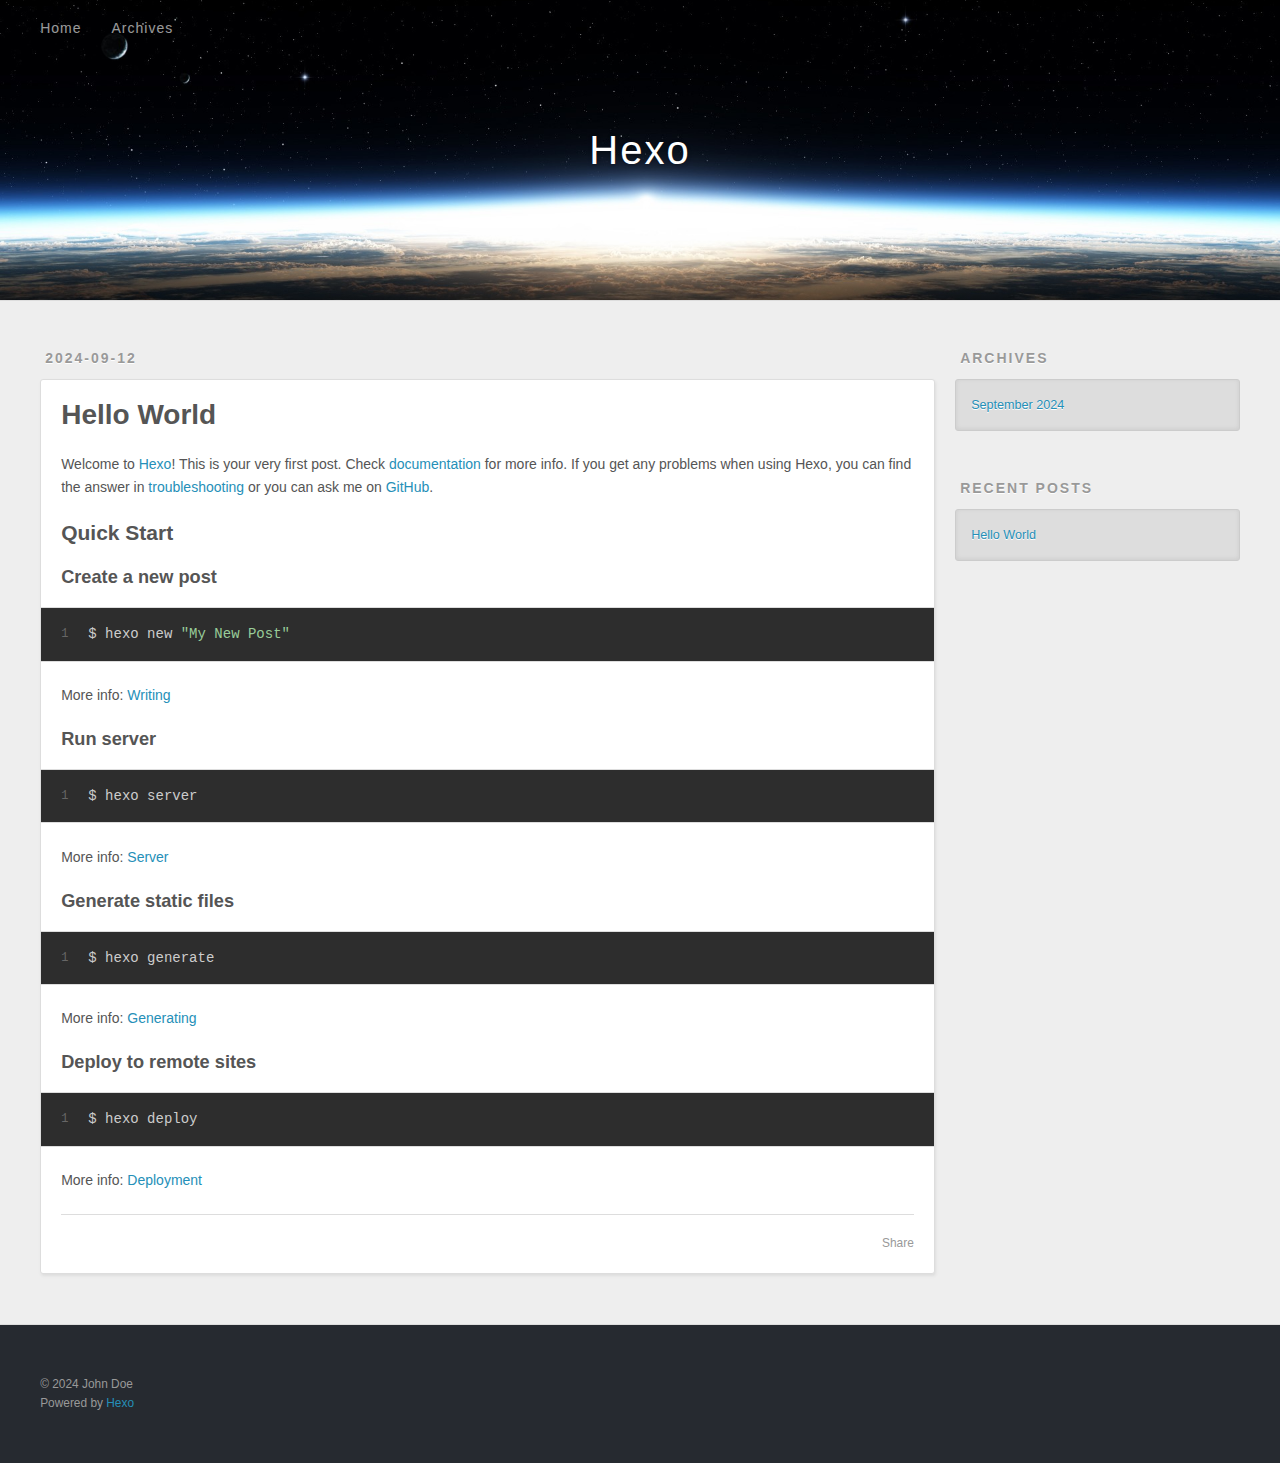
==== index.html @ 4409ccc4 "Site updated: 2024-09-12 14:15:00" ====
<!DOCTYPE html>
<html>
<head>
  <meta charset="utf-8">
  
  
  <title>Hexo</title>
  <meta name="viewport" content="width=device-width, initial-scale=1, shrink-to-fit=no">
  <meta property="og:type" content="website">
<meta property="og:title" content="Hexo">
<meta property="og:url" content="http://example.com/index.html">
<meta property="og:site_name" content="Hexo">
<meta property="og:locale" content="en_US">
<meta property="article:author" content="John Doe">
<meta name="twitter:card" content="summary">
  
    <link rel="alternate" href="/atom.xml" title="Hexo" type="application/atom+xml">
  
  
    <link rel="shortcut icon" href="/favicon.png">
  
  
  
<link rel="stylesheet" href="/css/style.css">

  
    
<link rel="stylesheet" href="/fancybox/jquery.fancybox.min.css">

  
  
<meta name="generator" content="Hexo 7.3.0"></head>

<body>
  <div id="container">
    <div id="wrap">
      <header id="header">
  <div id="banner"></div>
  <div id="header-outer" class="outer">
    <div id="header-title" class="inner">
      <h1 id="logo-wrap">
        <a href="/" id="logo">Hexo</a>
      </h1>
      
    </div>
    <div id="header-inner" class="inner">
      <nav id="main-nav">
        <a id="main-nav-toggle" class="nav-icon"><span class="fa fa-bars"></span></a>
        
          <a class="main-nav-link" href="/">Home</a>
        
          <a class="main-nav-link" href="/archives">Archives</a>
        
      </nav>
      <nav id="sub-nav">
        
        
          <a class="nav-icon" href="/atom.xml" title="RSS Feed"><span class="fa fa-rss"></span></a>
        
        <a class="nav-icon nav-search-btn" title="Search"><span class="fa fa-search"></span></a>
      </nav>
      <div id="search-form-wrap">
        <form action="//google.com/search" method="get" accept-charset="UTF-8" class="search-form"><input type="search" name="q" class="search-form-input" placeholder="Search"><button type="submit" class="search-form-submit">&#xF002;</button><input type="hidden" name="sitesearch" value="http://example.com"></form>
      </div>
    </div>
  </div>
</header>

      <div class="outer">
        <section id="main">
  
    <article id="post-hello-world" class="h-entry article article-type-post" itemprop="blogPost" itemscope itemtype="https://schema.org/BlogPosting">
  <div class="article-meta">
    <a href="/2024/09/12/hello-world/" class="article-date">
  <time class="dt-published" datetime="2024-09-12T06:09:06.159Z" itemprop="datePublished">2024-09-12</time>
</a>
    
  </div>
  <div class="article-inner">
    
    
      <header class="article-header">
        
  
    <h1 itemprop="name">
      <a class="p-name article-title" href="/2024/09/12/hello-world/">Hello World</a>
    </h1>
  

      </header>
    
    <div class="e-content article-entry" itemprop="articleBody">
      
        <p>Welcome to <a target="_blank" rel="noopener" href="https://hexo.io/">Hexo</a>! This is your very first post. Check <a target="_blank" rel="noopener" href="https://hexo.io/docs/">documentation</a> for more info. If you get any problems when using Hexo, you can find the answer in <a target="_blank" rel="noopener" href="https://hexo.io/docs/troubleshooting.html">troubleshooting</a> or you can ask me on <a target="_blank" rel="noopener" href="https://github.com/hexojs/hexo/issues">GitHub</a>.</p>
<h2 id="Quick-Start"><a href="#Quick-Start" class="headerlink" title="Quick Start"></a>Quick Start</h2><h3 id="Create-a-new-post"><a href="#Create-a-new-post" class="headerlink" title="Create a new post"></a>Create a new post</h3><figure class="highlight bash"><table><tr><td class="gutter"><pre><span class="line">1</span><br></pre></td><td class="code"><pre><span class="line">$ hexo new <span class="string">&quot;My New Post&quot;</span></span><br></pre></td></tr></table></figure>

<p>More info: <a target="_blank" rel="noopener" href="https://hexo.io/docs/writing.html">Writing</a></p>
<h3 id="Run-server"><a href="#Run-server" class="headerlink" title="Run server"></a>Run server</h3><figure class="highlight bash"><table><tr><td class="gutter"><pre><span class="line">1</span><br></pre></td><td class="code"><pre><span class="line">$ hexo server</span><br></pre></td></tr></table></figure>

<p>More info: <a target="_blank" rel="noopener" href="https://hexo.io/docs/server.html">Server</a></p>
<h3 id="Generate-static-files"><a href="#Generate-static-files" class="headerlink" title="Generate static files"></a>Generate static files</h3><figure class="highlight bash"><table><tr><td class="gutter"><pre><span class="line">1</span><br></pre></td><td class="code"><pre><span class="line">$ hexo generate</span><br></pre></td></tr></table></figure>

<p>More info: <a target="_blank" rel="noopener" href="https://hexo.io/docs/generating.html">Generating</a></p>
<h3 id="Deploy-to-remote-sites"><a href="#Deploy-to-remote-sites" class="headerlink" title="Deploy to remote sites"></a>Deploy to remote sites</h3><figure class="highlight bash"><table><tr><td class="gutter"><pre><span class="line">1</span><br></pre></td><td class="code"><pre><span class="line">$ hexo deploy</span><br></pre></td></tr></table></figure>

<p>More info: <a target="_blank" rel="noopener" href="https://hexo.io/docs/one-command-deployment.html">Deployment</a></p>

      
    </div>
    <footer class="article-footer">
      <a data-url="http://example.com/2024/09/12/hello-world/" data-id="cm0yw3s1u0000cgsw5dlc80zt" data-title="Hello World" class="article-share-link"><span class="fa fa-share">Share</span></a>
      
      
      
    </footer>
  </div>
  
</article>



  


</section>
        
          <aside id="sidebar">
  
    

  
    

  
    
  
    
  <div class="widget-wrap">
    <h3 class="widget-title">Archives</h3>
    <div class="widget">
      <ul class="archive-list"><li class="archive-list-item"><a class="archive-list-link" href="/archives/2024/09/">September 2024</a></li></ul>
    </div>
  </div>


  
    
  <div class="widget-wrap">
    <h3 class="widget-title">Recent Posts</h3>
    <div class="widget">
      <ul>
        
          <li>
            <a href="/2024/09/12/hello-world/">Hello World</a>
          </li>
        
      </ul>
    </div>
  </div>

  
</aside>
        
      </div>
      <footer id="footer">
  
  <div class="outer">
    <div id="footer-info" class="inner">
      
      &copy; 2024 John Doe<br>
      Powered by <a href="https://hexo.io/" target="_blank">Hexo</a>
    </div>
  </div>
</footer>

    </div>
    <nav id="mobile-nav">
  
    <a href="/" class="mobile-nav-link">Home</a>
  
    <a href="/archives" class="mobile-nav-link">Archives</a>
  
</nav>
    


<script src="/js/jquery-3.6.4.min.js"></script>



  
<script src="/fancybox/jquery.fancybox.min.js"></script>




<script src="/js/script.js"></script>





  </div>
</body>
</html>
---- css/style.css ----
body {
  width: 100%;
}
body:before,
body:after {
  content: "";
  display: table;
}
body:after {
  clear: both;
}
html,
body,
div,
span,
applet,
object,
iframe,
h1,
h2,
h3,
h4,
h5,
h6,
p,
blockquote,
pre,
a,
abbr,
acronym,
address,
big,
cite,
code,
del,
dfn,
em,
img,
ins,
kbd,
q,
s,
samp,
small,
strike,
strong,
sub,
sup,
tt,
var,
dl,
dt,
dd,
ol,
ul,
li,
fieldset,
form,
label,
legend,
table,
caption,
tbody,
tfoot,
thead,
tr,
th,
td {
  margin: 0;
  padding: 0;
  border: 0;
  outline: 0;
  font-weight: inherit;
  font-style: inherit;
  font-family: inherit;
  font-size: 100%;
  vertical-align: baseline;
}
body {
  line-height: 1;
  color: #000;
  background: #fff;
}
ol,
ul {
  list-style: none;
}
table {
  border-collapse: separate;
  border-spacing: 0;
  vertical-align: middle;
}
caption,
th,
td {
  text-align: left;
  font-weight: normal;
  vertical-align: middle;
}
a img {
  border: none;
}
input,
button {
  margin: 0;
  padding: 0;
}
input::-moz-focus-inner,
button::-moz-focus-inner {
  border: 0;
  padding: 0;
}
html,
body,
#container {
  height: 100%;
}
body {
  background: #eee;
  font: 14px -apple-system, BlinkMacSystemFont, "Segoe UI", "Roboto", "Oxygen", "Ubuntu", "Cantarell", "Fira Sans", "Droid Sans", "Helvetica Neue", sans-serif;
  -webkit-text-size-adjust: 100%;
}
.outer {
  max-width: 1220px;
  margin: 0 auto;
  padding: 0 20px;
}
.outer:before,
.outer:after {
  content: "";
  display: table;
}
.outer:after {
  clear: both;
}
.inner {
  display: inline;
  float: left;
  width: 98.33333333333333%;
  margin: 0 0.833333333333333%;
}
.left,
.alignleft {
  float: left;
}
.right,
.alignright {
  float: right;
}
.clear {
  clear: both;
}
#container {
  position: relative;
}
.mobile-nav-on {
  overflow: hidden;
}
#wrap {
  height: 100%;
  width: 100%;
  position: absolute;
  top: 0;
  left: 0;
  -webkit-transition: 0.2s ease-out;
  -moz-transition: 0.2s ease-out;
  -ms-transition: 0.2s ease-out;
  transition: 0.2s ease-out;
  z-index: 1;
  background: #eee;
}
.mobile-nav-on #wrap {
  left: 280px;
}
@media screen and (min-width: 768px) {
  #main {
    display: inline;
    float: left;
    width: 73.33333333333333%;
    margin: 0 0.833333333333333%;
  }
}
.article-date,
.article-category-link,
.archive-year,
.widget-title {
  text-decoration: none;
  text-transform: uppercase;
  letter-spacing: 2px;
  color: #999;
  margin-bottom: 1em;
  margin-left: 5px;
  line-height: 1em;
  text-shadow: 0 1px #fff;
  font-weight: bold;
}
.article-inner,
.archive-article-inner {
  background: #fff;
  -webkit-box-shadow: 1px 2px 3px #ddd;
  box-shadow: 1px 2px 3px #ddd;
  border: 1px solid #ddd;
  border-radius: 3px;
}
.article-entry h1,
.widget h1 {
  font-size: 2em;
}
.article-entry h2,
.widget h2 {
  font-size: 1.5em;
}
.article-entry h3,
.widget h3 {
  font-size: 1.3em;
}
.article-entry h4,
.widget h4 {
  font-size: 1.2em;
}
.article-entry h5,
.widget h5 {
  font-size: 1em;
}
.article-entry h6,
.widget h6 {
  font-size: 1em;
  color: #999;
}
.article-entry hr,
.widget hr {
  border: 1px dashed #ddd;
}
.article-entry strong,
.widget strong {
  font-weight: bold;
}
.article-entry em,
.widget em,
.article-entry cite,
.widget cite {
  font-style: italic;
}
.article-entry sup,
.widget sup,
.article-entry sub,
.widget sub {
  font-size: 0.75em;
  line-height: 0;
  position: relative;
  vertical-align: baseline;
}
.article-entry sup,
.widget sup {
  top: -0.5em;
}
.article-entry sub,
.widget sub {
  bottom: -0.2em;
}
.article-entry small,
.widget small {
  font-size: 0.85em;
}
.article-entry acronym,
.widget acronym,
.article-entry abbr,
.widget abbr {
  border-bottom: 1px dotted;
}
.article-entry ul,
.widget ul,
.article-entry ol,
.widget ol,
.article-entry dl,
.widget dl {
  margin: 0 20px;
  line-height: 1.6em;
}
.article-entry ul ul,
.widget ul ul,
.article-entry ol ul,
.widget ol ul,
.article-entry ul ol,
.widget ul ol,
.article-entry ol ol,
.widget ol ol {
  margin-top: 0;
  margin-bottom: 0;
}
.article-entry ul,
.widget ul {
  list-style: disc;
}
.article-entry ol,
.widget ol {
  list-style: decimal;
}
.article-entry dt,
.widget dt {
  font-weight: bold;
}
#header {
  height: 300px;
  position: relative;
  border-bottom: 1px solid #ddd;
}
#header:before,
#header:after {
  content: "";
  position: absolute;
  left: 0;
  right: 0;
  height: 40px;
}
#header:before {
  top: 0;
  background: -webkit-linear-gradient(rgba(0,0,0,0.2), transparent);
  background: -moz-linear-gradient(rgba(0,0,0,0.2), transparent);
  background: -ms-linear-gradient(rgba(0,0,0,0.2), transparent);
  background: linear-gradient(rgba(0,0,0,0.2), transparent);
}
#header:after {
  bottom: 0;
  background: -webkit-linear-gradient(transparent, rgba(0,0,0,0.2));
  background: -moz-linear-gradient(transparent, rgba(0,0,0,0.2));
  background: -ms-linear-gradient(transparent, rgba(0,0,0,0.2));
  background: linear-gradient(transparent, rgba(0,0,0,0.2));
}
#header-outer {
  height: 100%;
  position: relative;
}
#header-inner {
  position: relative;
  overflow: hidden;
}
#banner {
  position: absolute;
  top: 0;
  left: 0;
  width: 100%;
  height: 100%;
  background: url("images/banner.jpg") center #000;
  background-size: cover;
  z-index: -1;
}
#header-title {
  text-align: center;
  height: 40px;
  position: absolute;
  top: 50%;
  left: 0;
  margin-top: -20px;
}
#logo,
#subtitle {
  text-decoration: none;
  color: #fff;
  font-weight: 300;
  text-shadow: 0 1px 4px rgba(0,0,0,0.3);
}
#logo {
  font-size: 40px;
  line-height: 40px;
  letter-spacing: 2px;
}
#subtitle {
  font-size: 16px;
  line-height: 16px;
  letter-spacing: 1px;
}
#subtitle-wrap {
  margin-top: 16px;
}
#main-nav {
  float: left;
  margin-left: -15px;
}
.nav-icon,
.main-nav-link {
  float: left;
  color: #fff;
  opacity: 0.6;
  text-decoration: none;
  text-shadow: 0 1px rgba(0,0,0,0.2);
  -webkit-transition: opacity 0.2s;
  -moz-transition: opacity 0.2s;
  -ms-transition: opacity 0.2s;
  transition: opacity 0.2s;
  display: block;
  padding: 20px 15px;
}
.nav-icon:hover,
.main-nav-link:hover {
  opacity: 1;
}
.nav-icon {
  text-align: center;
  font-size: 14px;
  width: 14px;
  height: 14px;
  padding: 20px 15px;
  position: relative;
  cursor: pointer;
}
.main-nav-link {
  font-weight: 300;
  letter-spacing: 1px;
}
@media screen and (max-width: 479px) {
  .main-nav-link {
    display: none;
  }
}
#main-nav-toggle {
  display: none;
}
@media screen and (max-width: 479px) {
  #main-nav-toggle {
    display: block;
  }
}
#sub-nav {
  float: right;
  margin-right: -15px;
}
#search-form-wrap {
  position: absolute;
  top: 15px;
  width: 150px;
  height: 30px;
  right: -150px;
  opacity: 0;
  -webkit-transition: 0.2s ease-out;
  -moz-transition: 0.2s ease-out;
  -ms-transition: 0.2s ease-out;
  transition: 0.2s ease-out;
}
#search-form-wrap.on {
  opacity: 1;
  right: 0;
}
@media screen and (max-width: 479px) {
  #search-form-wrap {
    width: 100%;
    right: -100%;
  }
}
.search-form {
  position: absolute;
  top: 0;
  left: 0;
  right: 0;
  background: #fff;
  padding: 5px 15px;
  border-radius: 15px;
  -webkit-box-shadow: 0 0 10px rgba(0,0,0,0.3);
  box-shadow: 0 0 10px rgba(0,0,0,0.3);
}
.search-form-input {
  border: none;
  background: none;
  color: #555;
  width: 100%;
  font: 13px -apple-system, BlinkMacSystemFont, "Segoe UI", "Roboto", "Oxygen", "Ubuntu", "Cantarell", "Fira Sans", "Droid Sans", "Helvetica Neue", sans-serif;
  outline: none;
}
.search-form-input::-webkit-search-results-decoration,
.search-form-input::-webkit-search-cancel-button {
  -webkit-appearance: none;
}
.search-form-submit {
  position: absolute;
  top: 50%;
  right: 10px;
  margin-top: -7px;
  font: 13px ForkAwesome;
  border: none;
  background: none;
  color: #bbb;
  cursor: pointer;
}
.search-form-submit:hover,
.search-form-submit:focus {
  color: #777;
}
.article {
  margin: 50px 0;
}
.article-inner {
  overflow: hidden;
}
.article-meta:before,
.article-meta:after {
  content: "";
  display: table;
}
.article-meta:after {
  clear: both;
}
.article-date {
  float: left;
}
.article-category {
  float: left;
  line-height: 1em;
  color: #ccc;
  text-shadow: 0 1px #fff;
  margin-left: 8px;
}
.article-category:before {
  content: "\2022";
}
.article-category-link {
  margin: 0 12px 1em;
}
.article-header {
  padding: 20px 20px 0;
}
.article-title {
  text-decoration: none;
  font-size: 2em;
  font-weight: bold;
  color: #555;
  line-height: 1.1em;
  -webkit-transition: color 0.2s;
  -moz-transition: color 0.2s;
  -ms-transition: color 0.2s;
  transition: color 0.2s;
}
a.article-title:hover {
  color: #258fb8;
}
.article-entry {
  color: #555;
  padding: 0 20px;
}
.article-entry:before,
.article-entry:after {
  content: "";
  display: table;
}
.article-entry:after {
  clear: both;
}
.article-entry p,
.article-entry table {
  line-height: 1.6em;
  margin: 1.6em 0;
}
.article-entry h1,
.article-entry h2,
.article-entry h3,
.article-entry h4,
.article-entry h5,
.article-entry h6 {
  font-weight: bold;
}
.article-entry h1,
.article-entry h2,
.article-entry h3,
.article-entry h4,
.article-entry h5,
.article-entry h6 {
  line-height: 1.1em;
  margin: 1.1em 0;
}
.article-entry a {
  color: #258fb8;
  text-decoration: none;
}
.article-entry a:hover {
  text-decoration: underline;
}
.article-entry ul,
.article-entry ol,
.article-entry dl {
  margin-top: 1.6em;
  margin-bottom: 1.6em;
}
.article-entry img,
.article-entry video {
  max-width: 100%;
  height: auto;
  display: block;
  margin: auto;
}
.article-entry iframe {
  border: none;
}
.article-entry table {
  width: 100%;
  border-collapse: collapse;
  border-spacing: 0;
}
.article-entry th {
  font-weight: bold;
  border-bottom: 3px solid #ddd;
  padding-bottom: 0.5em;
}
.article-entry td {
  border-bottom: 1px solid #ddd;
  padding: 10px 0;
}
.article-entry blockquote {
  font-family: Georgia, "Times New Roman", serif;
  margin: 1.6em 20px;
  text-align: center;
}
.article-entry blockquote footer {
  font-size: 14px;
  margin: 1.6em 0;
  font-family: -apple-system, BlinkMacSystemFont, "Segoe UI", "Roboto", "Oxygen", "Ubuntu", "Cantarell", "Fira Sans", "Droid Sans", "Helvetica Neue", sans-serif;
}
.article-entry blockquote footer cite:before {
  content: "—";
  padding: 0 0.5em;
}
.article-entry .pullquote {
  text-align: left;
  width: 45%;
  margin: 0;
}
.article-entry .pullquote.left {
  margin-left: 0.5em;
  margin-right: 1em;
}
.article-entry .pullquote.right {
  margin-right: 0.5em;
  margin-left: 1em;
}
.article-entry .caption {
  color: #999;
  display: block;
  font-size: 0.9em;
  margin-top: 0.5em;
  position: relative;
  text-align: center;
}
.article-entry .video-container {
  position: relative;
  padding-top: 56.25%;
  height: 0;
  overflow: hidden;
}
.article-entry .video-container iframe,
.article-entry .video-container object,
.article-entry .video-container embed {
  position: absolute;
  top: 0;
  left: 0;
  width: 100%;
  height: 100%;
  margin-top: 0;
}
.article-more-link a {
  display: inline-block;
  line-height: 1em;
  padding: 6px 15px;
  border-radius: 15px;
  background: #eee;
  color: #999;
  text-shadow: 0 1px #fff;
  text-decoration: none;
}
.article-more-link a:hover {
  background: #258fb8;
  color: #fff;
  text-decoration: none;
  text-shadow: 0 1px #1e7293;
}
.article-footer {
  font-size: 0.85em;
  line-height: 1.6em;
  border-top: 1px solid #ddd;
  padding-top: 1.6em;
  margin: 0 20px 20px;
}
.article-footer:before,
.article-footer:after {
  content: "";
  display: table;
}
.article-footer:after {
  clear: both;
}
.article-footer a {
  color: #999;
  text-decoration: none;
}
.article-footer a:hover {
  color: #555;
}
.article-tag-list-item {
  float: left;
  margin-right: 10px;
}
.article-tag-list-link:before {
  content: "#";
}
.article-comment-link {
  float: right;
}
.article-comment-link:before {
  padding-right: 8px;
}
.article-share-link {
  cursor: pointer;
  float: right;
  margin-left: 20px;
}
.article-share-link:before {
  padding-right: 6px;
}
#article-nav {
  position: relative;
}
#article-nav:before,
#article-nav:after {
  content: "";
  display: table;
}
#article-nav:after {
  clear: both;
}
@media screen and (min-width: 768px) {
  #article-nav {
    margin: 50px 0;
  }
  #article-nav:before {
    width: 8px;
    height: 8px;
    position: absolute;
    top: 50%;
    left: 50%;
    margin-top: -4px;
    margin-left: -4px;
    content: "";
    border-radius: 50%;
    background: #ddd;
    -webkit-box-shadow: 0 1px 2px #fff;
    box-shadow: 0 1px 2px #fff;
  }
}
.article-nav-link-wrap {
  text-decoration: none;
  text-shadow: 0 1px #fff;
  color: #999;
  -webkit-box-sizing: border-box;
  -moz-box-sizing: border-box;
  box-sizing: border-box;
  margin-top: 50px;
  text-align: center;
  display: block;
}
.article-nav-link-wrap:hover {
  color: #555;
}
@media screen and (min-width: 768px) {
  .article-nav-link-wrap {
    width: 50%;
    margin-top: 0;
  }
}
@media screen and (min-width: 768px) {
  #article-nav-newer {
    float: left;
    text-align: right;
    padding-right: 20px;
  }
}
@media screen and (min-width: 768px) {
  #article-nav-older {
    float: right;
    text-align: left;
    padding-left: 20px;
  }
}
.article-nav-caption {
  text-transform: uppercase;
  letter-spacing: 2px;
  color: #ddd;
  line-height: 1em;
  font-weight: bold;
}
#article-nav-newer .article-nav-caption {
  margin-right: -2px;
}
.article-nav-title {
  font-size: 0.85em;
  line-height: 1.6em;
  margin-top: 0.5em;
}
.article-share-box {
  position: absolute;
  display: none;
  background: #fff;
  -webkit-box-shadow: 1px 2px 10px rgba(0,0,0,0.2);
  box-shadow: 1px 2px 10px rgba(0,0,0,0.2);
  border-radius: 3px;
  margin-left: -145px;
  overflow: hidden;
  z-index: 1;
}
.article-share-box.on {
  display: block;
}
.article-share-input {
  width: 100%;
  background: none;
  -webkit-box-sizing: border-box;
  -moz-box-sizing: border-box;
  box-sizing: border-box;
  font: 14px -apple-system, BlinkMacSystemFont, "Segoe UI", "Roboto", "Oxygen", "Ubuntu", "Cantarell", "Fira Sans", "Droid Sans", "Helvetica Neue", sans-serif;
  padding: 0 15px;
  color: #555;
  outline: none;
  border: 1px solid #ddd;
  border-radius: 3px 3px 0 0;
  height: 36px;
  line-height: 36px;
}
.article-share-links {
  background: #eee;
}
.article-share-links:before,
.article-share-links:after {
  content: "";
  display: table;
}
.article-share-links:after {
  clear: both;
}
.article-share-twitter,
.article-share-facebook,
.article-share-pinterest,
.article-share-linkedin {
  width: 50px;
  height: 36px;
  display: block;
  float: left;
  position: relative;
  color: #999;
  text-shadow: 0 1px #fff;
}
.article-share-twitter:before,
.article-share-facebook:before,
.article-share-pinterest:before,
.article-share-linkedin:before {
  font-size: 20px;
  width: 20px;
  height: 20px;
  position: absolute;
  top: 50%;
  left: 50%;
  margin-top: -10px;
  margin-left: -10px;
  text-align: center;
}
.article-share-twitter:hover,
.article-share-facebook:hover,
.article-share-pinterest:hover,
.article-share-linkedin:hover {
  color: #fff;
}
.article-share-twitter:hover {
  background: #00aced;
  text-shadow: 0 1px #008abe;
}
.article-share-facebook:hover {
  background: #3b5998;
  text-shadow: 0 1px #2f477a;
}
.article-share-pinterest:hover {
  background: #cb2027;
  text-shadow: 0 1px #a21a1f;
}
.article-share-linkedin:hover {
  background: #0077b5;
  text-shadow: 0 1px #005f91;
}
.article-gallery {
  background: #000;
  position: relative;
}
.article-gallery-photos {
  position: relative;
  overflow: hidden;
}
.article-gallery-img {
  display: none;
  max-width: 100%;
}
.article-gallery-img:first-child {
  display: block;
}
.article-gallery-img.loaded {
  position: absolute;
  display: block;
}
.article-gallery-img img {
  display: block;
  max-width: 100%;
  margin: 0 auto;
}
#comments {
  background: #fff;
  -webkit-box-shadow: 1px 2px 3px #ddd;
  box-shadow: 1px 2px 3px #ddd;
  padding: 20px;
  border: 1px solid #ddd;
  border-radius: 3px;
  margin: 50px 0;
}
#comments a {
  color: #258fb8;
}
.archives-wrap {
  margin: 50px 0;
}
.archives:before,
.archives:after {
  content: "";
  display: table;
}
.archives:after {
  clear: both;
}
.archive-year-wrap {
  margin-bottom: 1em;
}
.archives {
  -webkit-column-gap: 10px;
  -moz-column-gap: 10px;
  column-gap: 10px;
}
@media screen and (min-width: 480px) and (max-width: 767px) {
  .archives {
    -webkit-column-count: 2;
    -moz-column-count: 2;
    column-count: 2;
  }
}
@media screen and (min-width: 768px) {
  .archives {
    -webkit-column-count: 3;
    -moz-column-count: 3;
    column-count: 3;
  }
}
.archive-article {
  -webkit-column-break-inside: avoid;
  page-break-inside: avoid;
  overflow: hidden;
  break-inside: avoid-column;
}
.archive-article-inner {
  padding: 10px;
  margin-bottom: 15px;
}
.archive-article-title {
  text-decoration: none;
  font-weight: bold;
  color: #555;
  -webkit-transition: color 0.2s;
  -moz-transition: color 0.2s;
  -ms-transition: color 0.2s;
  transition: color 0.2s;
  line-height: 1.6em;
}
.archive-article-title:hover {
  color: #258fb8;
}
.archive-article-footer {
  margin-top: 1em;
}
.archive-article-date {
  color: #999;
  text-decoration: none;
  font-size: 0.85em;
  line-height: 1em;
  margin-bottom: 0.5em;
  display: block;
}
#page-nav {
  margin: 50px auto;
  background: #fff;
  -webkit-box-shadow: 1px 2px 3px #ddd;
  box-shadow: 1px 2px 3px #ddd;
  border: 1px solid #ddd;
  border-radius: 3px;
  text-align: center;
  color: #999;
  overflow: hidden;
}
#page-nav:before,
#page-nav:after {
  content: "";
  display: table;
}
#page-nav:after {
  clear: both;
}
#page-nav a,
#page-nav span {
  padding: 10px 20px;
  line-height: 1;
  height: 2ex;
}
#page-nav a {
  color: #999;
  text-decoration: none;
}
#page-nav a:hover {
  background: #999;
  color: #fff;
}
#page-nav .prev {
  float: left;
}
#page-nav .next {
  float: right;
}
#page-nav .page-number {
  display: inline-block;
}
@media screen and (max-width: 479px) {
  #page-nav .page-number {
    display: none;
  }
}
#page-nav .current {
  color: #555;
  font-weight: bold;
}
#page-nav .space {
  color: #ddd;
}
#footer {
  background: #262a30;
  padding: 50px 0;
  border-top: 1px solid #ddd;
  color: #999;
}
#footer a {
  color: #258fb8;
  text-decoration: none;
}
#footer a:hover {
  text-decoration: underline;
}
#footer-info {
  line-height: 1.6em;
  font-size: 0.85em;
}
.article-entry pre,
.article-entry .highlight {
  background: #2d2d2d;
  margin: 0 -20px;
  padding: 15px 20px;
  border-style: solid;
  border-color: #ddd;
  border-width: 1px 0;
  overflow: auto;
  color: #ccc;
  line-height: 22.400000000000002px;
}
.article-entry .highlight .gutter pre,
.article-entry .gist .gist-file .gist-data .line-numbers {
  color: #666;
  font-size: 0.85em;
}
.article-entry pre,
.article-entry code {
  font-family: "Source Code Pro", Consolas, Monaco, Menlo, Consolas, monospace;
}
.article-entry code {
  background: #eee;
  text-shadow: 0 1px #fff;
  padding: 0 0.3em;
}
.article-entry pre code {
  background: none;
  text-shadow: none;
  padding: 0;
}
.article-entry .highlight pre {
  border: none;
  margin: 0;
  padding: 0;
}
.article-entry .highlight table {
  margin: 0;
  width: auto;
}
.article-entry .highlight td {
  border: none;
  padding: 0;
}
.article-entry .highlight figcaption {
  font-size: 0.85em;
  color: #999;
  line-height: 1em;
  margin-bottom: 1em;
}
.article-entry .highlight figcaption:before,
.article-entry .highlight figcaption:after {
  content: "";
  display: table;
}
.article-entry .highlight figcaption:after {
  clear: both;
}
.article-entry .highlight figcaption a {
  float: right;
}
.article-entry .highlight .gutter {
  -moz-user-select: none;
  -ms-user-select: none;
  -webkit-user-select: none;
  -webkit-user-select: none;
  -moz-user-select: none;
  -ms-user-select: none;
  user-select: none;
}
.article-entry .highlight .gutter pre {
  text-align: right;
  padding-right: 20px;
}
.article-entry .highlight .line {
  height: 22.400000000000002px;
}
.article-entry .highlight .line.marked {
  background: #515151;
}
.article-entry .gist {
  margin: 0 -20px;
  border-style: solid;
  border-color: #ddd;
  border-width: 1px 0;
  background: #2d2d2d;
  padding: 15px 20px 15px 0;
}
.article-entry .gist .gist-file {
  border: none;
  font-family: "Source Code Pro", Consolas, Monaco, Menlo, Consolas, monospace;
  margin: 0;
}
.article-entry .gist .gist-file .gist-data {
  background: none;
  border: none;
}
.article-entry .gist .gist-file .gist-data .line-numbers {
  background: none;
  border: none;
  padding: 0 20px 0 0;
}
.article-entry .gist .gist-file .gist-data .line-data {
  padding: 0 !important;
}
.article-entry .gist .gist-file .highlight {
  margin: 0;
  padding: 0;
  border: none;
}
.article-entry .gist .gist-file .gist-meta {
  background: #2d2d2d;
  color: #999;
  font: 0.85em -apple-system, BlinkMacSystemFont, "Segoe UI", "Roboto", "Oxygen", "Ubuntu", "Cantarell", "Fira Sans", "Droid Sans", "Helvetica Neue", sans-serif;
  text-shadow: 0 0;
  padding: 0;
  margin-top: 1em;
  margin-left: 20px;
}
.article-entry .gist .gist-file .gist-meta a {
  color: #258fb8;
  font-weight: normal;
}
.article-entry .gist .gist-file .gist-meta a:hover {
  text-decoration: underline;
}
pre .comment,
pre .title {
  color: #999;
}
pre .variable,
pre .attribute,
pre .tag,
pre .regexp,
pre .ruby .constant,
pre .xml .tag .title,
pre .xml .pi,
pre .xml .doctype,
pre .html .doctype,
pre .css .id,
pre .css .class,
pre .css .pseudo {
  color: #f2777a;
}
pre .number,
pre .preprocessor,
pre .built_in,
pre .literal,
pre .params,
pre .constant {
  color: #f99157;
}
pre .class,
pre .ruby .class .title,
pre .css .rules .attribute {
  color: #9c9;
}
pre .string,
pre .value,
pre .inheritance,
pre .header,
pre .ruby .symbol,
pre .xml .cdata {
  color: #9c9;
}
pre .css .hexcolor {
  color: #6cc;
}
pre .function,
pre .python .decorator,
pre .python .title,
pre .ruby .function .title,
pre .ruby .title .keyword,
pre .perl .sub,
pre .javascript .title,
pre .coffeescript .title {
  color: #69c;
}
pre .keyword,
pre .javascript .function {
  color: #c9c;
}
@media screen and (max-width: 479px) {
  #mobile-nav {
    position: absolute;
    top: 0;
    left: 0;
    width: 280px;
    height: 100%;
    background: #191919;
    border-right: 1px solid #fff;
  }
}
@media screen and (max-width: 479px) {
  .mobile-nav-link {
    display: block;
    color: #999;
    text-decoration: none;
    padding: 15px 20px;
    font-weight: bold;
  }
  .mobile-nav-link:hover {
    color: #fff;
  }
}
@media screen and (min-width: 768px) {
  #sidebar {
    display: inline;
    float: left;
    width: 23.333333333333332%;
    margin: 0 0.833333333333333%;
  }
}
.widget-wrap {
  margin: 50px 0;
}
.widget {
  color: #777;
  text-shadow: 0 1px #fff;
  background: #ddd;
  -webkit-box-shadow: 0 -1px 4px #ccc inset;
  box-shadow: 0 -1px 4px #ccc inset;
  border: 1px solid #ccc;
  padding: 15px;
  border-radius: 3px;
}
.widget a {
  color: #258fb8;
  text-decoration: none;
}
.widget a:hover {
  text-decoration: underline;
}
.widget ul ul,
.widget ol ul,
.widget dl ul,
.widget ul ol,
.widget ol ol,
.widget dl ol,
.widget ul dl,
.widget ol dl,
.widget dl dl {
  margin-left: 15px;
  list-style: disc;
}
.widget {
  line-height: 1.6em;
  word-wrap: break-word;
  font-size: 0.9em;
}
.widget ul,
.widget ol {
  list-style: none;
  margin: 0;
}
.widget ul ul,
.widget ol ul,
.widget ul ol,
.widget ol ol {
  margin: 0 20px;
}
.widget ul ul,
.widget ol ul {
  list-style: disc;
}
.widget ul ol,
.widget ol ol {
  list-style: decimal;
}
.category-list-count,
.tag-list-count,
.archive-list-count {
  padding-left: 5px;
  color: #999;
  font-size: 0.85em;
}
.category-list-count:before,
.tag-list-count:before,
.archive-list-count:before {
  content: "(";
}
.category-list-count:after,
.tag-list-count:after,
.archive-list-count:after {
  content: ")";
}
.tagcloud a {
  margin-right: 5px;
  display: inline-block;
}
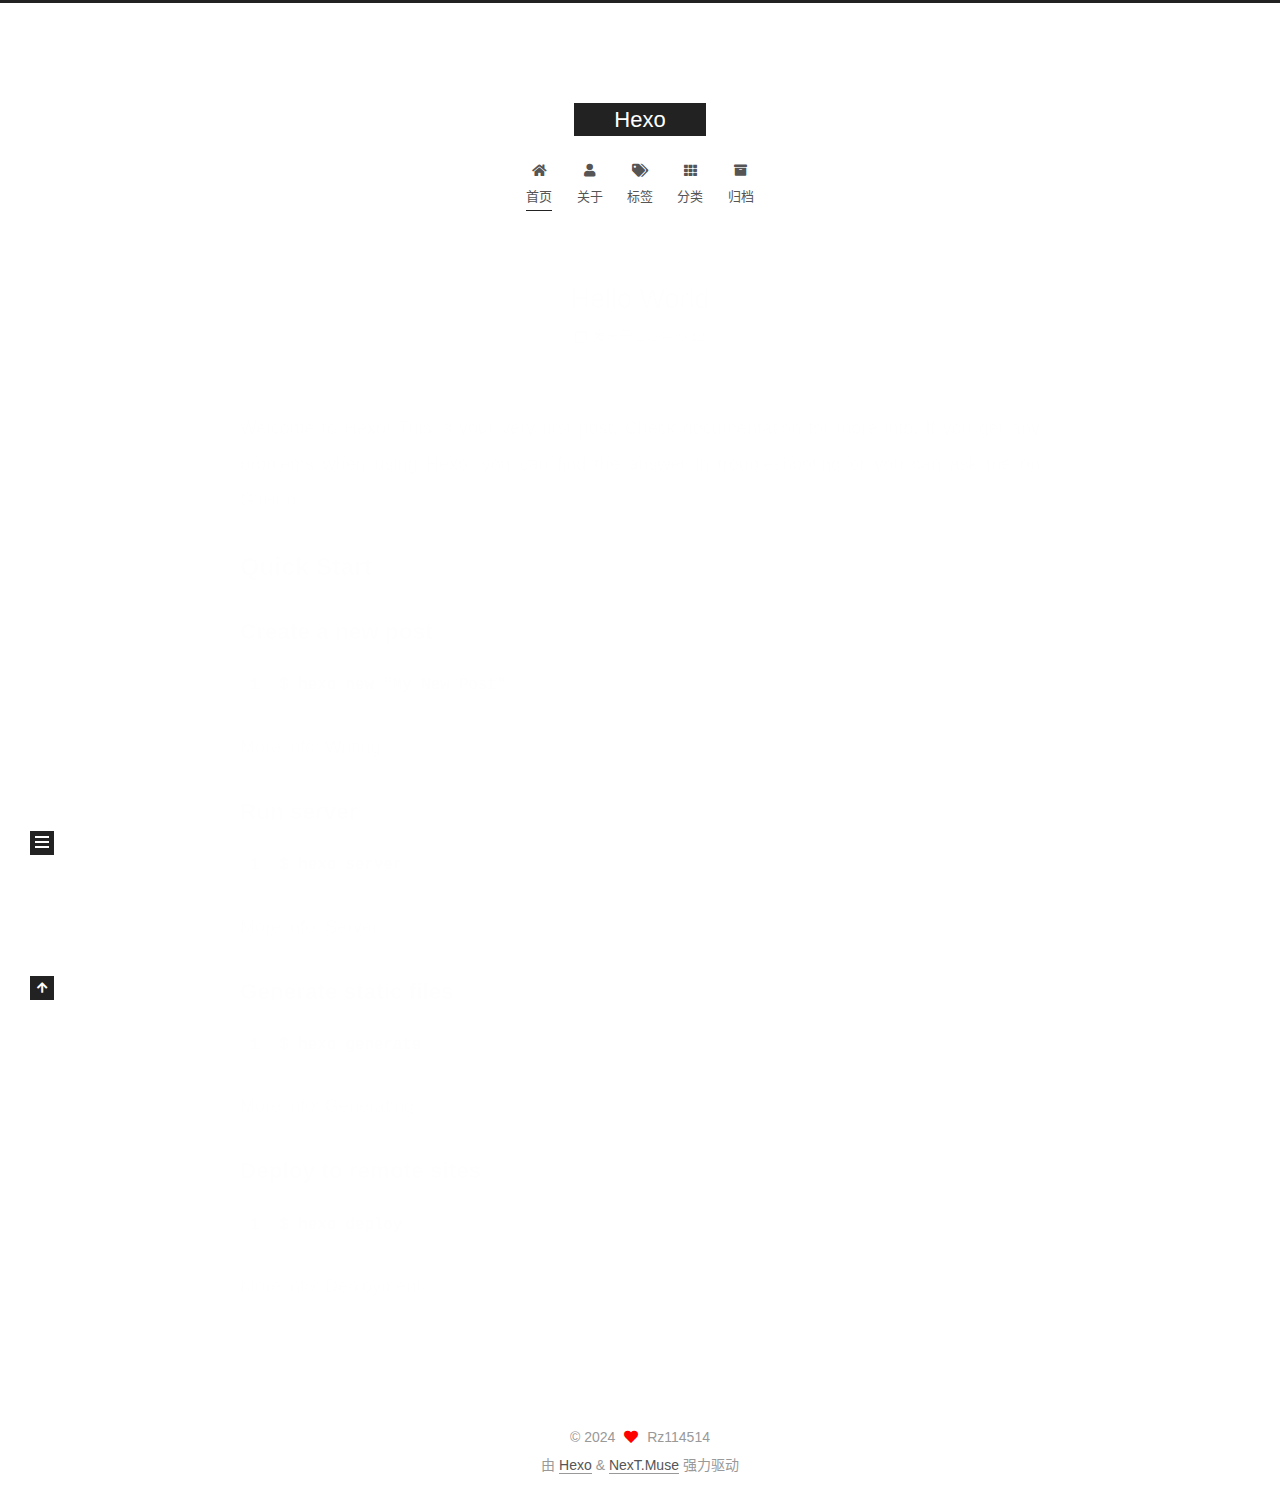
==== commit 2c1d9850: "Site updated: 2024-09-12 14:36:50" ====
--- a/index.html
+++ b/index.html
@@ -1,205 +1,385 @@
 <!DOCTYPE html>
-<html>
+<html lang="zh-CN">
 <head>
-  <meta charset="utf-8">
-  
-  
-  <title>Hexo</title>
-  <meta name="viewport" content="width=device-width, initial-scale=1, shrink-to-fit=no">
+  <meta charset="UTF-8">
+<meta name="viewport" content="width=device-width, initial-scale=1, maximum-scale=2">
+<meta name="theme-color" content="#222">
+<meta name="generator" content="Hexo 7.3.0">
+  <link rel="apple-touch-icon" sizes="180x180" href="/images/apple-touch-icon-next.png">
+  <link rel="icon" type="image/png" sizes="32x32" href="/images/favicon-32x32-next.png">
+  <link rel="icon" type="image/png" sizes="16x16" href="/images/favicon-16x16-next.png">
+  <link rel="mask-icon" href="/images/logo.svg" color="#222">
+
+<link rel="stylesheet" href="/css/main.css">
+
+
+<link rel="stylesheet" href="/lib/font-awesome/css/all.min.css">
+
+<script id="hexo-configurations">
+    var NexT = window.NexT || {};
+    var CONFIG = {"hostname":"rz114514.github.io","root":"/","scheme":"Muse","version":"7.8.0","exturl":false,"sidebar":{"position":"left","display":"post","padding":18,"offset":12,"onmobile":false},"copycode":{"enable":false,"show_result":false,"style":null},"back2top":{"enable":true,"sidebar":false,"scrollpercent":false},"bookmark":{"enable":false,"color":"#222","save":"auto"},"fancybox":false,"mediumzoom":false,"lazyload":false,"pangu":false,"comments":{"style":"tabs","active":null,"storage":true,"lazyload":false,"nav":null},"algolia":{"hits":{"per_page":10},"labels":{"input_placeholder":"Search for Posts","hits_empty":"We didn't find any results for the search: ${query}","hits_stats":"${hits} results found in ${time} ms"}},"localsearch":{"enable":false,"trigger":"auto","top_n_per_article":1,"unescape":false,"preload":false},"motion":{"enable":true,"async":false,"transition":{"post_block":"fadeIn","post_header":"slideDownIn","post_body":"slideDownIn","coll_header":"slideLeftIn","sidebar":"slideUpIn"}}};
+  </script>
+
   <meta property="og:type" content="website">
 <meta property="og:title" content="Hexo">
-<meta property="og:url" content="http://example.com/index.html">
+<meta property="og:url" content="http://rz114514.github.io/index.html">
 <meta property="og:site_name" content="Hexo">
-<meta property="og:locale" content="en_US">
-<meta property="article:author" content="John Doe">
+<meta property="og:locale" content="zh_CN">
+<meta property="article:author" content="Rz114514">
 <meta name="twitter:card" content="summary">
-  
-    <link rel="alternate" href="/atom.xml" title="Hexo" type="application/atom+xml">
-  
-  
-    <link rel="shortcut icon" href="/favicon.png">
-  
-  
-  
-<link rel="stylesheet" href="/css/style.css">
-
-  
-    
-<link rel="stylesheet" href="/fancybox/jquery.fancybox.min.css">
-
-  
-  
-<meta name="generator" content="Hexo 7.3.0"></head>
-
-<body>
-  <div id="container">
-    <div id="wrap">
-      <header id="header">
-  <div id="banner"></div>
-  <div id="header-outer" class="outer">
-    <div id="header-title" class="inner">
-      <h1 id="logo-wrap">
-        <a href="/" id="logo">Hexo</a>
-      </h1>
+
+<link rel="canonical" href="http://rz114514.github.io/">
+
+
+<script id="page-configurations">
+  // https://hexo.io/docs/variables.html
+  CONFIG.page = {
+    sidebar: "",
+    isHome : true,
+    isPost : false,
+    lang   : 'zh-CN'
+  };
+</script>
+
+  <title>Hexo</title>
+  
+
+
+
+
+
+
+  <noscript>
+  <style>
+  .use-motion .brand,
+  .use-motion .menu-item,
+  .sidebar-inner,
+  .use-motion .post-block,
+  .use-motion .pagination,
+  .use-motion .comments,
+  .use-motion .post-header,
+  .use-motion .post-body,
+  .use-motion .collection-header { opacity: initial; }
+
+  .use-motion .site-title,
+  .use-motion .site-subtitle {
+    opacity: initial;
+    top: initial;
+  }
+
+  .use-motion .logo-line-before i { left: initial; }
+  .use-motion .logo-line-after i { right: initial; }
+  </style>
+</noscript>
+
+</head>
+
+<body itemscope itemtype="http://schema.org/WebPage">
+  <div class="container use-motion">
+    <div class="headband"></div>
+
+    <header class="header" itemscope itemtype="http://schema.org/WPHeader">
+      <div class="header-inner"><div class="site-brand-container">
+  <div class="site-nav-toggle">
+    <div class="toggle" aria-label="切换导航栏">
+      <span class="toggle-line toggle-line-first"></span>
+      <span class="toggle-line toggle-line-middle"></span>
+      <span class="toggle-line toggle-line-last"></span>
+    </div>
+  </div>
+
+  <div class="site-meta">
+
+    <a href="/" class="brand" rel="start">
+      <span class="logo-line-before"><i></i></span>
+      <h1 class="site-title">Hexo</h1>
+      <span class="logo-line-after"><i></i></span>
+    </a>
+  </div>
+
+  <div class="site-nav-right">
+    <div class="toggle popup-trigger">
+    </div>
+  </div>
+</div>
+
+
+
+
+<nav class="site-nav">
+  <ul id="menu" class="main-menu menu">
+        <li class="menu-item menu-item-home">
+
+    <a href="/" rel="section"><i class="fa fa-home fa-fw"></i>首页</a>
+
+  </li>
+        <li class="menu-item menu-item-about">
+
+    <a href="/about/" rel="section"><i class="fa fa-user fa-fw"></i>关于</a>
+
+  </li>
+        <li class="menu-item menu-item-tags">
+
+    <a href="/tags/" rel="section"><i class="fa fa-tags fa-fw"></i>标签</a>
+
+  </li>
+        <li class="menu-item menu-item-categories">
+
+    <a href="/categories/" rel="section"><i class="fa fa-th fa-fw"></i>分类</a>
+
+  </li>
+        <li class="menu-item menu-item-archives">
+
+    <a href="/archives/" rel="section"><i class="fa fa-archive fa-fw"></i>归档</a>
+
+  </li>
+  </ul>
+</nav>
+
+
+
+
+</div>
+    </header>
+
+    
+  <div class="back-to-top">
+    <i class="fa fa-arrow-up"></i>
+    <span>0%</span>
+  </div>
+
+
+    <main class="main">
+      <div class="main-inner">
+        <div class="content-wrap">
+          
+
+          <div class="content index posts-expand">
+            
+      
+  
+  
+  <article itemscope itemtype="http://schema.org/Article" class="post-block" lang="zh-CN">
+    <link itemprop="mainEntityOfPage" href="http://rz114514.github.io/2024/09/12/hello-world/">
+
+    <span hidden itemprop="author" itemscope itemtype="http://schema.org/Person">
+      <meta itemprop="image" content="/images/avatar.gif">
+      <meta itemprop="name" content="Rz114514">
+      <meta itemprop="description" content="">
+    </span>
+
+    <span hidden itemprop="publisher" itemscope itemtype="http://schema.org/Organization">
+      <meta itemprop="name" content="Hexo">
+    </span>
+      <header class="post-header">
+        <h2 class="post-title" itemprop="name headline">
+          
+            <a href="/2024/09/12/hello-world/" class="post-title-link" itemprop="url">Hello World</a>
+        </h2>
+
+        <div class="post-meta">
+            <span class="post-meta-item">
+              <span class="post-meta-item-icon">
+                <i class="far fa-calendar"></i>
+              </span>
+              <span class="post-meta-item-text">发表于</span>
+              
+
+              <time title="创建时间：2024-09-12 14:09:06 / 修改时间：14:06:08" itemprop="dateCreated datePublished" datetime="2024-09-12T14:09:06+08:00">2024-09-12</time>
+            </span>
+
+          
+
+        </div>
+      </header>
+
+    
+    
+    
+    <div class="post-body" itemprop="articleBody">
+
+      
+          <p>Welcome to <a target="_blank" rel="noopener" href="https://hexo.io/">Hexo</a>! This is your very first post. Check <a target="_blank" rel="noopener" href="https://hexo.io/docs/">documentation</a> for more info. If you get any problems when using Hexo, you can find the answer in <a target="_blank" rel="noopener" href="https://hexo.io/docs/troubleshooting.html">troubleshooting</a> or you can ask me on <a target="_blank" rel="noopener" href="https://github.com/hexojs/hexo/issues">GitHub</a>.</p>
+<h2 id="Quick-Start"><a href="#Quick-Start" class="headerlink" title="Quick Start"></a>Quick Start</h2><h3 id="Create-a-new-post"><a href="#Create-a-new-post" class="headerlink" title="Create a new post"></a>Create a new post</h3><figure class="highlight bash"><table><tr><td class="gutter"><pre><span class="line">1</span><br></pre></td><td class="code"><pre><span class="line">$ hexo new <span class="string">&quot;My New Post&quot;</span></span><br></pre></td></tr></table></figure>
+
+<p>More info: <a target="_blank" rel="noopener" href="https://hexo.io/docs/writing.html">Writing</a></p>
+<h3 id="Run-server"><a href="#Run-server" class="headerlink" title="Run server"></a>Run server</h3><figure class="highlight bash"><table><tr><td class="gutter"><pre><span class="line">1</span><br></pre></td><td class="code"><pre><span class="line">$ hexo server</span><br></pre></td></tr></table></figure>
+
+<p>More info: <a target="_blank" rel="noopener" href="https://hexo.io/docs/server.html">Server</a></p>
+<h3 id="Generate-static-files"><a href="#Generate-static-files" class="headerlink" title="Generate static files"></a>Generate static files</h3><figure class="highlight bash"><table><tr><td class="gutter"><pre><span class="line">1</span><br></pre></td><td class="code"><pre><span class="line">$ hexo generate</span><br></pre></td></tr></table></figure>
+
+<p>More info: <a target="_blank" rel="noopener" href="https://hexo.io/docs/generating.html">Generating</a></p>
+<h3 id="Deploy-to-remote-sites"><a href="#Deploy-to-remote-sites" class="headerlink" title="Deploy to remote sites"></a>Deploy to remote sites</h3><figure class="highlight bash"><table><tr><td class="gutter"><pre><span class="line">1</span><br></pre></td><td class="code"><pre><span class="line">$ hexo deploy</span><br></pre></td></tr></table></figure>
+
+<p>More info: <a target="_blank" rel="noopener" href="https://hexo.io/docs/one-command-deployment.html">Deployment</a></p>
+
       
     </div>
-    <div id="header-inner" class="inner">
-      <nav id="main-nav">
-        <a id="main-nav-toggle" class="nav-icon"><span class="fa fa-bars"></span></a>
+
+    
+    
+    
+      <footer class="post-footer">
+        <div class="post-eof"></div>
+      </footer>
+  </article>
+  
+  
+  
+
+
+  
+
+
+
+          </div>
+          
+
+<script>
+  window.addEventListener('tabs:register', () => {
+    let { activeClass } = CONFIG.comments;
+    if (CONFIG.comments.storage) {
+      activeClass = localStorage.getItem('comments_active') || activeClass;
+    }
+    if (activeClass) {
+      let activeTab = document.querySelector(`a[href="#comment-${activeClass}"]`);
+      if (activeTab) {
+        activeTab.click();
+      }
+    }
+  });
+  if (CONFIG.comments.storage) {
+    window.addEventListener('tabs:click', event => {
+      if (!event.target.matches('.tabs-comment .tab-content .tab-pane')) return;
+      let commentClass = event.target.classList[1];
+      localStorage.setItem('comments_active', commentClass);
+    });
+  }
+</script>
+
+        </div>
+          
+  
+  <div class="toggle sidebar-toggle">
+    <span class="toggle-line toggle-line-first"></span>
+    <span class="toggle-line toggle-line-middle"></span>
+    <span class="toggle-line toggle-line-last"></span>
+  </div>
+
+  <aside class="sidebar">
+    <div class="sidebar-inner">
+
+      <ul class="sidebar-nav motion-element">
+        <li class="sidebar-nav-toc">
+          文章目录
+        </li>
+        <li class="sidebar-nav-overview">
+          站点概览
+        </li>
+      </ul>
+
+      <!--noindex-->
+      <div class="post-toc-wrap sidebar-panel">
+      </div>
+      <!--/noindex-->
+
+      <div class="site-overview-wrap sidebar-panel">
+        <div class="site-author motion-element" itemprop="author" itemscope itemtype="http://schema.org/Person">
+  <p class="site-author-name" itemprop="name">Rz114514</p>
+  <div class="site-description" itemprop="description"></div>
+</div>
+<div class="site-state-wrap motion-element">
+  <nav class="site-state">
+      <div class="site-state-item site-state-posts">
+          <a href="/archives/">
         
-          <a class="main-nav-link" href="/">Home</a>
+          <span class="site-state-item-count">1</span>
+          <span class="site-state-item-name">日志</span>
+        </a>
+      </div>
+  </nav>
+</div>
+
+
+
+      </div>
+
+    </div>
+  </aside>
+  <div id="sidebar-dimmer"></div>
+
+
+      </div>
+    </main>
+
+    <footer class="footer">
+      <div class="footer-inner">
         
-          <a class="main-nav-link" href="/archives">Archives</a>
+
         
-      </nav>
-      <nav id="sub-nav">
+
+<div class="copyright">
+  
+  &copy; 
+  <span itemprop="copyrightYear">2024</span>
+  <span class="with-love">
+    <i class="fa fa-heart"></i>
+  </span>
+  <span class="author" itemprop="copyrightHolder">Rz114514</span>
+</div>
+  <div class="powered-by">由 <a href="https://hexo.io/" class="theme-link" rel="noopener" target="_blank">Hexo</a> & <a href="https://muse.theme-next.org/" class="theme-link" rel="noopener" target="_blank">NexT.Muse</a> 强力驱动
+  </div>
+
         
-        
-          <a class="nav-icon" href="/atom.xml" title="RSS Feed"><span class="fa fa-rss"></span></a>
-        
-        <a class="nav-icon nav-search-btn" title="Search"><span class="fa fa-search"></span></a>
-      </nav>
-      <div id="search-form-wrap">
-        <form action="//google.com/search" method="get" accept-charset="UTF-8" class="search-form"><input type="search" name="q" class="search-form-input" placeholder="Search"><button type="submit" class="search-form-submit">&#xF002;</button><input type="hidden" name="sitesearch" value="http://example.com"></form>
-      </div>
-    </div>
-  </div>
-</header>
-
-      <div class="outer">
-        <section id="main">
-  
-    <article id="post-hello-world" class="h-entry article article-type-post" itemprop="blogPost" itemscope itemtype="https://schema.org/BlogPosting">
-  <div class="article-meta">
-    <a href="/2024/09/12/hello-world/" class="article-date">
-  <time class="dt-published" datetime="2024-09-12T06:09:06.159Z" itemprop="datePublished">2024-09-12</time>
-</a>
-    
-  </div>
-  <div class="article-inner">
-    
-    
-      <header class="article-header">
-        
-  
-    <h1 itemprop="name">
-      <a class="p-name article-title" href="/2024/09/12/hello-world/">Hello World</a>
-    </h1>
-  
-
-      </header>
-    
-    <div class="e-content article-entry" itemprop="articleBody">
-      
-        <p>Welcome to <a target="_blank" rel="noopener" href="https://hexo.io/">Hexo</a>! This is your very first post. Check <a target="_blank" rel="noopener" href="https://hexo.io/docs/">documentation</a> for more info. If you get any problems when using Hexo, you can find the answer in <a target="_blank" rel="noopener" href="https://hexo.io/docs/troubleshooting.html">troubleshooting</a> or you can ask me on <a target="_blank" rel="noopener" href="https://github.com/hexojs/hexo/issues">GitHub</a>.</p>
-<h2 id="Quick-Start"><a href="#Quick-Start" class="headerlink" title="Quick Start"></a>Quick Start</h2><h3 id="Create-a-new-post"><a href="#Create-a-new-post" class="headerlink" title="Create a new post"></a>Create a new post</h3><figure class="highlight bash"><table><tr><td class="gutter"><pre><span class="line">1</span><br></pre></td><td class="code"><pre><span class="line">$ hexo new <span class="string">&quot;My New Post&quot;</span></span><br></pre></td></tr></table></figure>
-
-<p>More info: <a target="_blank" rel="noopener" href="https://hexo.io/docs/writing.html">Writing</a></p>
-<h3 id="Run-server"><a href="#Run-server" class="headerlink" title="Run server"></a>Run server</h3><figure class="highlight bash"><table><tr><td class="gutter"><pre><span class="line">1</span><br></pre></td><td class="code"><pre><span class="line">$ hexo server</span><br></pre></td></tr></table></figure>
-
-<p>More info: <a target="_blank" rel="noopener" href="https://hexo.io/docs/server.html">Server</a></p>
-<h3 id="Generate-static-files"><a href="#Generate-static-files" class="headerlink" title="Generate static files"></a>Generate static files</h3><figure class="highlight bash"><table><tr><td class="gutter"><pre><span class="line">1</span><br></pre></td><td class="code"><pre><span class="line">$ hexo generate</span><br></pre></td></tr></table></figure>
-
-<p>More info: <a target="_blank" rel="noopener" href="https://hexo.io/docs/generating.html">Generating</a></p>
-<h3 id="Deploy-to-remote-sites"><a href="#Deploy-to-remote-sites" class="headerlink" title="Deploy to remote sites"></a>Deploy to remote sites</h3><figure class="highlight bash"><table><tr><td class="gutter"><pre><span class="line">1</span><br></pre></td><td class="code"><pre><span class="line">$ hexo deploy</span><br></pre></td></tr></table></figure>
-
-<p>More info: <a target="_blank" rel="noopener" href="https://hexo.io/docs/one-command-deployment.html">Deployment</a></p>
-
-      
-    </div>
-    <footer class="article-footer">
-      <a data-url="http://example.com/2024/09/12/hello-world/" data-id="cm0yw3s1u0000cgsw5dlc80zt" data-title="Hello World" class="article-share-link"><span class="fa fa-share">Share</span></a>
-      
-      
-      
+
+
+
+
+
+
+
+
+      </div>
     </footer>
   </div>
-  
-</article>
-
-
-
-  
-
-
-</section>
-        
-          <aside id="sidebar">
-  
-    
-
-  
-    
-
-  
-    
-  
-    
-  <div class="widget-wrap">
-    <h3 class="widget-title">Archives</h3>
-    <div class="widget">
-      <ul class="archive-list"><li class="archive-list-item"><a class="archive-list-link" href="/archives/2024/09/">September 2024</a></li></ul>
-    </div>
-  </div>
-
-
-  
-    
-  <div class="widget-wrap">
-    <h3 class="widget-title">Recent Posts</h3>
-    <div class="widget">
-      <ul>
-        
-          <li>
-            <a href="/2024/09/12/hello-world/">Hello World</a>
-          </li>
-        
-      </ul>
-    </div>
-  </div>
-
-  
-</aside>
-        
-      </div>
-      <footer id="footer">
-  
-  <div class="outer">
-    <div id="footer-info" class="inner">
-      
-      &copy; 2024 John Doe<br>
-      Powered by <a href="https://hexo.io/" target="_blank">Hexo</a>
-    </div>
-  </div>
-</footer>
-
-    </div>
-    <nav id="mobile-nav">
-  
-    <a href="/" class="mobile-nav-link">Home</a>
-  
-    <a href="/archives" class="mobile-nav-link">Archives</a>
-  
-</nav>
-    
-
-
-<script src="/js/jquery-3.6.4.min.js"></script>
-
-
-
-  
-<script src="/fancybox/jquery.fancybox.min.js"></script>
-
-
-
-
-<script src="/js/script.js"></script>
-
-
-
-
-
-  </div>
+
+  
+  <script src="/lib/anime.min.js"></script>
+  <script src="/lib/velocity/velocity.min.js"></script>
+  <script src="/lib/velocity/velocity.ui.min.js"></script>
+
+<script src="/js/utils.js"></script>
+
+<script src="/js/motion.js"></script>
+
+
+<script src="/js/schemes/muse.js"></script>
+
+
+<script src="/js/next-boot.js"></script>
+
+
+
+
+  
+
+
+
+
+
+
+
+
+
+
+
+
+
+
+
+  
+
+  
+
 </body>
-</html>+</html>
--- a/css/main.css
+++ b/css/main.css
@@ -0,0 +1,2291 @@
+:root {
+  --body-bg-color: #fff;
+  --content-bg-color: #fff;
+  --card-bg-color: #f5f5f5;
+  --text-color: #555;
+  --blockquote-color: #666;
+  --link-color: #555;
+  --link-hover-color: #222;
+  --brand-color: #fff;
+  --brand-hover-color: #fff;
+  --table-row-odd-bg-color: #f9f9f9;
+  --table-row-hover-bg-color: #f5f5f5;
+  --menu-item-bg-color: #f5f5f5;
+  --btn-default-bg: #222;
+  --btn-default-color: #fff;
+  --btn-default-border-color: #222;
+  --btn-default-hover-bg: #fff;
+  --btn-default-hover-color: #222;
+  --btn-default-hover-border-color: #222;
+}
+html {
+  line-height: 1.15; /* 1 */
+  -webkit-text-size-adjust: 100%; /* 2 */
+}
+body {
+  margin: 0;
+}
+main {
+  display: block;
+}
+h1 {
+  font-size: 2em;
+  margin: 0.67em 0;
+}
+hr {
+  box-sizing: content-box; /* 1 */
+  height: 0; /* 1 */
+  overflow: visible; /* 2 */
+}
+pre {
+  font-family: monospace, monospace; /* 1 */
+  font-size: 1em; /* 2 */
+}
+a {
+  background: transparent;
+}
+abbr[title] {
+  border-bottom: none; /* 1 */
+  text-decoration: underline; /* 2 */
+  text-decoration: underline dotted; /* 2 */
+}
+b,
+strong {
+  font-weight: bolder;
+}
+code,
+kbd,
+samp {
+  font-family: monospace, monospace; /* 1 */
+  font-size: 1em; /* 2 */
+}
+small {
+  font-size: 80%;
+}
+sub,
+sup {
+  font-size: 75%;
+  line-height: 0;
+  position: relative;
+  vertical-align: baseline;
+}
+sub {
+  bottom: -0.25em;
+}
+sup {
+  top: -0.5em;
+}
+img {
+  border-style: none;
+}
+button,
+input,
+optgroup,
+select,
+textarea {
+  font-family: inherit; /* 1 */
+  font-size: 100%; /* 1 */
+  line-height: 1.15; /* 1 */
+  margin: 0; /* 2 */
+}
+button,
+input {
+/* 1 */
+  overflow: visible;
+}
+button,
+select {
+/* 1 */
+  text-transform: none;
+}
+button,
+[type='button'],
+[type='reset'],
+[type='submit'] {
+  -webkit-appearance: button;
+}
+button::-moz-focus-inner,
+[type='button']::-moz-focus-inner,
+[type='reset']::-moz-focus-inner,
+[type='submit']::-moz-focus-inner {
+  border-style: none;
+  padding: 0;
+}
+button:-moz-focusring,
+[type='button']:-moz-focusring,
+[type='reset']:-moz-focusring,
+[type='submit']:-moz-focusring {
+  outline: 1px dotted ButtonText;
+}
+fieldset {
+  padding: 0.35em 0.75em 0.625em;
+}
+legend {
+  box-sizing: border-box; /* 1 */
+  color: inherit; /* 2 */
+  display: table; /* 1 */
+  max-width: 100%; /* 1 */
+  padding: 0; /* 3 */
+  white-space: normal; /* 1 */
+}
+progress {
+  vertical-align: baseline;
+}
+textarea {
+  overflow: auto;
+}
+[type='checkbox'],
+[type='radio'] {
+  box-sizing: border-box; /* 1 */
+  padding: 0; /* 2 */
+}
+[type='number']::-webkit-inner-spin-button,
+[type='number']::-webkit-outer-spin-button {
+  height: auto;
+}
+[type='search'] {
+  outline-offset: -2px; /* 2 */
+  -webkit-appearance: textfield; /* 1 */
+}
+[type='search']::-webkit-search-decoration {
+  -webkit-appearance: none;
+}
+::-webkit-file-upload-button {
+  font: inherit; /* 2 */
+  -webkit-appearance: button; /* 1 */
+}
+details {
+  display: block;
+}
+summary {
+  display: list-item;
+}
+template {
+  display: none;
+}
+[hidden] {
+  display: none;
+}
+::selection {
+  background: #262a30;
+  color: #eee;
+}
+html,
+body {
+  height: 100%;
+}
+body {
+  background: var(--body-bg-color);
+  color: var(--text-color);
+  font-family: 'Lato', "PingFang SC", "Microsoft YaHei", sans-serif;
+  font-size: 1em;
+  line-height: 2;
+}
+@media (max-width: 991px) {
+  body {
+    padding-left: 0 !important;
+    padding-right: 0 !important;
+  }
+}
+h1,
+h2,
+h3,
+h4,
+h5,
+h6 {
+  font-family: 'Lato', "PingFang SC", "Microsoft YaHei", sans-serif;
+  font-weight: bold;
+  line-height: 1.5;
+  margin: 20px 0 15px;
+}
+h1 {
+  font-size: 1.5em;
+}
+h2 {
+  font-size: 1.375em;
+}
+h3 {
+  font-size: 1.25em;
+}
+h4 {
+  font-size: 1.125em;
+}
+h5 {
+  font-size: 1em;
+}
+h6 {
+  font-size: 0.875em;
+}
+p {
+  margin: 0 0 20px 0;
+}
+a,
+span.exturl {
+  border-bottom: 1px solid #999;
+  color: var(--link-color);
+  outline: 0;
+  text-decoration: none;
+  overflow-wrap: break-word;
+  word-wrap: break-word;
+  cursor: pointer;
+}
+a:hover,
+span.exturl:hover {
+  border-bottom-color: var(--link-hover-color);
+  color: var(--link-hover-color);
+}
+iframe,
+img,
+video {
+  display: block;
+  margin-left: auto;
+  margin-right: auto;
+  max-width: 100%;
+}
+hr {
+  background-image: repeating-linear-gradient(-45deg, #ddd, #ddd 4px, transparent 4px, transparent 8px);
+  border: 0;
+  height: 3px;
+  margin: 40px 0;
+}
+blockquote {
+  border-left: 4px solid #ddd;
+  color: var(--blockquote-color);
+  margin: 0;
+  padding: 0 15px;
+}
+blockquote cite::before {
+  content: '-';
+  padding: 0 5px;
+}
+dt {
+  font-weight: bold;
+}
+dd {
+  margin: 0;
+  padding: 0;
+}
+kbd {
+  background-color: #f5f5f5;
+  background-image: linear-gradient(#eee, #fff, #eee);
+  border: 1px solid #ccc;
+  border-radius: 0.2em;
+  box-shadow: 0.1em 0.1em 0.2em rgba(0,0,0,0.1);
+  color: #555;
+  font-family: inherit;
+  padding: 0.1em 0.3em;
+  white-space: nowrap;
+}
+.table-container {
+  overflow: auto;
+}
+table {
+  border-collapse: collapse;
+  border-spacing: 0;
+  font-size: 0.875em;
+  margin: 0 0 20px 0;
+  width: 100%;
+}
+tbody tr:nth-of-type(odd) {
+  background: var(--table-row-odd-bg-color);
+}
+tbody tr:hover {
+  background: var(--table-row-hover-bg-color);
+}
+caption,
+th,
+td {
+  font-weight: normal;
+  padding: 8px;
+  vertical-align: middle;
+}
+th,
+td {
+  border: 1px solid #ddd;
+  border-bottom: 3px solid #ddd;
+}
+th {
+  font-weight: 700;
+  padding-bottom: 10px;
+}
+td {
+  border-bottom-width: 1px;
+}
+.btn {
+  background: var(--btn-default-bg);
+  border: 2px solid var(--btn-default-border-color);
+  border-radius: 0;
+  color: var(--btn-default-color);
+  display: inline-block;
+  font-size: 0.875em;
+  line-height: 2;
+  padding: 0 20px;
+  text-decoration: none;
+  transition-property: background-color;
+  transition-delay: 0s;
+  transition-duration: 0.2s;
+  transition-timing-function: ease-in-out;
+}
+.btn:hover {
+  background: var(--btn-default-hover-bg);
+  border-color: var(--btn-default-hover-border-color);
+  color: var(--btn-default-hover-color);
+}
+.btn + .btn {
+  margin: 0 0 8px 8px;
+}
+.btn .fa-fw {
+  text-align: left;
+  width: 1.285714285714286em;
+}
+.toggle {
+  line-height: 0;
+}
+.toggle .toggle-line {
+  background: #fff;
+  display: inline-block;
+  height: 2px;
+  left: 0;
+  position: relative;
+  top: 0;
+  transition: all 0.4s;
+  vertical-align: top;
+  width: 100%;
+}
+.toggle .toggle-line:not(:first-child) {
+  margin-top: 3px;
+}
+.toggle.toggle-arrow .toggle-line-first {
+  left: 50%;
+  top: 2px;
+  transform: rotate(45deg);
+  width: 50%;
+}
+.toggle.toggle-arrow .toggle-line-middle {
+  left: 2px;
+  width: 90%;
+}
+.toggle.toggle-arrow .toggle-line-last {
+  left: 50%;
+  top: -2px;
+  transform: rotate(-45deg);
+  width: 50%;
+}
+.toggle.toggle-close .toggle-line-first {
+  transform: rotate(-45deg);
+  top: 5px;
+}
+.toggle.toggle-close .toggle-line-middle {
+  opacity: 0;
+}
+.toggle.toggle-close .toggle-line-last {
+  transform: rotate(45deg);
+  top: -5px;
+}
+.highlight,
+pre {
+  background: #f7f7f7;
+  color: #4d4d4c;
+  line-height: 1.6;
+  margin: 0 auto 20px;
+}
+pre,
+code {
+  font-family: consolas, Menlo, monospace, "PingFang SC", "Microsoft YaHei";
+}
+code {
+  background: #eee;
+  border-radius: 3px;
+  color: #555;
+  padding: 2px 4px;
+  overflow-wrap: break-word;
+  word-wrap: break-word;
+}
+.highlight *::selection {
+  background: #d6d6d6;
+}
+.highlight pre {
+  border: 0;
+  margin: 0;
+  padding: 10px 0;
+}
+.highlight table {
+  border: 0;
+  margin: 0;
+  width: auto;
+}
+.highlight td {
+  border: 0;
+  padding: 0;
+}
+.highlight figcaption {
+  background: #eff2f3;
+  color: #4d4d4c;
+  display: flex;
+  font-size: 0.875em;
+  justify-content: space-between;
+  line-height: 1.2;
+  padding: 0.5em;
+}
+.highlight figcaption a {
+  color: #4d4d4c;
+}
+.highlight figcaption a:hover {
+  border-bottom-color: #4d4d4c;
+}
+.highlight .gutter {
+  -moz-user-select: none;
+  -ms-user-select: none;
+  -webkit-user-select: none;
+  user-select: none;
+}
+.highlight .gutter pre {
+  background: #eff2f3;
+  color: #869194;
+  padding-left: 10px;
+  padding-right: 10px;
+  text-align: right;
+}
+.highlight .code pre {
+  background: #f7f7f7;
+  padding-left: 10px;
+  width: 100%;
+}
+.gist table {
+  width: auto;
+}
+.gist table td {
+  border: 0;
+}
+pre {
+  overflow: auto;
+  padding: 10px;
+}
+pre code {
+  background: none;
+  color: #4d4d4c;
+  font-size: 0.875em;
+  padding: 0;
+  text-shadow: none;
+}
+pre .deletion {
+  background: #fdd;
+}
+pre .addition {
+  background: #dfd;
+}
+pre .meta {
+  color: #eab700;
+  -moz-user-select: none;
+  -ms-user-select: none;
+  -webkit-user-select: none;
+  user-select: none;
+}
+pre .comment {
+  color: #8e908c;
+}
+pre .variable,
+pre .attribute,
+pre .tag,
+pre .name,
+pre .regexp,
+pre .ruby .constant,
+pre .xml .tag .title,
+pre .xml .pi,
+pre .xml .doctype,
+pre .html .doctype,
+pre .css .id,
+pre .css .class,
+pre .css .pseudo {
+  color: #c82829;
+}
+pre .number,
+pre .preprocessor,
+pre .built_in,
+pre .builtin-name,
+pre .literal,
+pre .params,
+pre .constant,
+pre .command {
+  color: #f5871f;
+}
+pre .ruby .class .title,
+pre .css .rules .attribute,
+pre .string,
+pre .symbol,
+pre .value,
+pre .inheritance,
+pre .header,
+pre .ruby .symbol,
+pre .xml .cdata,
+pre .special,
+pre .formula {
+  color: #718c00;
+}
+pre .title,
+pre .css .hexcolor {
+  color: #3e999f;
+}
+pre .function,
+pre .python .decorator,
+pre .python .title,
+pre .ruby .function .title,
+pre .ruby .title .keyword,
+pre .perl .sub,
+pre .javascript .title,
+pre .coffeescript .title {
+  color: #4271ae;
+}
+pre .keyword,
+pre .javascript .function {
+  color: #8959a8;
+}
+.blockquote-center {
+  border-left: none;
+  margin: 40px 0;
+  padding: 0;
+  position: relative;
+  text-align: center;
+}
+.blockquote-center .fa {
+  display: block;
+  opacity: 0.6;
+  position: absolute;
+  width: 100%;
+}
+.blockquote-center .fa-quote-left {
+  border-top: 1px solid #ccc;
+  text-align: left;
+  top: -20px;
+}
+.blockquote-center .fa-quote-right {
+  border-bottom: 1px solid #ccc;
+  text-align: right;
+  bottom: -20px;
+}
+.blockquote-center p,
+.blockquote-center div {
+  text-align: center;
+}
+.post-body .group-picture img {
+  margin: 0 auto;
+  padding: 0 3px;
+}
+.group-picture-row {
+  margin-bottom: 6px;
+  overflow: hidden;
+}
+.group-picture-column {
+  float: left;
+  margin-bottom: 10px;
+}
+.post-body .label {
+  color: #555;
+  display: inline;
+  padding: 0 2px;
+}
+.post-body .label.default {
+  background: #f0f0f0;
+}
+.post-body .label.primary {
+  background: #efe6f7;
+}
+.post-body .label.info {
+  background: #e5f2f8;
+}
+.post-body .label.success {
+  background: #e7f4e9;
+}
+.post-body .label.warning {
+  background: #fcf6e1;
+}
+.post-body .label.danger {
+  background: #fae8eb;
+}
+.post-body .tabs {
+  margin-bottom: 20px;
+}
+.post-body .tabs,
+.tabs-comment {
+  display: block;
+  padding-top: 10px;
+  position: relative;
+}
+.post-body .tabs ul.nav-tabs,
+.tabs-comment ul.nav-tabs {
+  display: flex;
+  flex-wrap: wrap;
+  margin: 0;
+  margin-bottom: -1px;
+  padding: 0;
+}
+@media (max-width: 413px) {
+  .post-body .tabs ul.nav-tabs,
+  .tabs-comment ul.nav-tabs {
+    display: block;
+    margin-bottom: 5px;
+  }
+}
+.post-body .tabs ul.nav-tabs li.tab,
+.tabs-comment ul.nav-tabs li.tab {
+  border-bottom: 1px solid #ddd;
+  border-left: 1px solid transparent;
+  border-right: 1px solid transparent;
+  border-top: 3px solid transparent;
+  flex-grow: 1;
+  list-style-type: none;
+  border-radius: 0 0 0 0;
+}
+@media (max-width: 413px) {
+  .post-body .tabs ul.nav-tabs li.tab,
+  .tabs-comment ul.nav-tabs li.tab {
+    border-bottom: 1px solid transparent;
+    border-left: 3px solid transparent;
+    border-right: 1px solid transparent;
+    border-top: 1px solid transparent;
+  }
+}
+@media (max-width: 413px) {
+  .post-body .tabs ul.nav-tabs li.tab,
+  .tabs-comment ul.nav-tabs li.tab {
+    border-radius: 0;
+  }
+}
+.post-body .tabs ul.nav-tabs li.tab a,
+.tabs-comment ul.nav-tabs li.tab a {
+  border-bottom: initial;
+  display: block;
+  line-height: 1.8;
+  outline: 0;
+  padding: 0.25em 0.75em;
+  text-align: center;
+  transition-delay: 0s;
+  transition-duration: 0.2s;
+  transition-timing-function: ease-out;
+}
+.post-body .tabs ul.nav-tabs li.tab a i,
+.tabs-comment ul.nav-tabs li.tab a i {
+  width: 1.285714285714286em;
+}
+.post-body .tabs ul.nav-tabs li.tab.active,
+.tabs-comment ul.nav-tabs li.tab.active {
+  border-bottom: 1px solid transparent;
+  border-left: 1px solid #ddd;
+  border-right: 1px solid #ddd;
+  border-top: 3px solid #fc6423;
+}
+@media (max-width: 413px) {
+  .post-body .tabs ul.nav-tabs li.tab.active,
+  .tabs-comment ul.nav-tabs li.tab.active {
+    border-bottom: 1px solid #ddd;
+    border-left: 3px solid #fc6423;
+    border-right: 1px solid #ddd;
+    border-top: 1px solid #ddd;
+  }
+}
+.post-body .tabs ul.nav-tabs li.tab.active a,
+.tabs-comment ul.nav-tabs li.tab.active a {
+  color: var(--link-color);
+  cursor: default;
+}
+.post-body .tabs .tab-content .tab-pane,
+.tabs-comment .tab-content .tab-pane {
+  border: 1px solid #ddd;
+  border-top: 0;
+  padding: 20px 20px 0 20px;
+  border-radius: 0;
+}
+.post-body .tabs .tab-content .tab-pane:not(.active),
+.tabs-comment .tab-content .tab-pane:not(.active) {
+  display: none;
+}
+.post-body .tabs .tab-content .tab-pane.active,
+.tabs-comment .tab-content .tab-pane.active {
+  display: block;
+}
+.post-body .tabs .tab-content .tab-pane.active:nth-of-type(1),
+.tabs-comment .tab-content .tab-pane.active:nth-of-type(1) {
+  border-radius: 0 0 0 0;
+}
+@media (max-width: 413px) {
+  .post-body .tabs .tab-content .tab-pane.active:nth-of-type(1),
+  .tabs-comment .tab-content .tab-pane.active:nth-of-type(1) {
+    border-radius: 0;
+  }
+}
+.post-body .note {
+  border-radius: 3px;
+  margin-bottom: 20px;
+  padding: 1em;
+  position: relative;
+  border: 1px solid #eee;
+  border-left-width: 5px;
+}
+.post-body .note h2,
+.post-body .note h3,
+.post-body .note h4,
+.post-body .note h5,
+.post-body .note h6 {
+  margin-top: 0;
+  border-bottom: initial;
+  margin-bottom: 0;
+  padding-top: 0;
+}
+.post-body .note p:first-child,
+.post-body .note ul:first-child,
+.post-body .note ol:first-child,
+.post-body .note table:first-child,
+.post-body .note pre:first-child,
+.post-body .note blockquote:first-child,
+.post-body .note img:first-child {
+  margin-top: 0;
+}
+.post-body .note p:last-child,
+.post-body .note ul:last-child,
+.post-body .note ol:last-child,
+.post-body .note table:last-child,
+.post-body .note pre:last-child,
+.post-body .note blockquote:last-child,
+.post-body .note img:last-child {
+  margin-bottom: 0;
+}
+.post-body .note.default {
+  border-left-color: #777;
+}
+.post-body .note.default h2,
+.post-body .note.default h3,
+.post-body .note.default h4,
+.post-body .note.default h5,
+.post-body .note.default h6 {
+  color: #777;
+}
+.post-body .note.primary {
+  border-left-color: #6f42c1;
+}
+.post-body .note.primary h2,
+.post-body .note.primary h3,
+.post-body .note.primary h4,
+.post-body .note.primary h5,
+.post-body .note.primary h6 {
+  color: #6f42c1;
+}
+.post-body .note.info {
+  border-left-color: #428bca;
+}
+.post-body .note.info h2,
+.post-body .note.info h3,
+.post-body .note.info h4,
+.post-body .note.info h5,
+.post-body .note.info h6 {
+  color: #428bca;
+}
+.post-body .note.success {
+  border-left-color: #5cb85c;
+}
+.post-body .note.success h2,
+.post-body .note.success h3,
+.post-body .note.success h4,
+.post-body .note.success h5,
+.post-body .note.success h6 {
+  color: #5cb85c;
+}
+.post-body .note.warning {
+  border-left-color: #f0ad4e;
+}
+.post-body .note.warning h2,
+.post-body .note.warning h3,
+.post-body .note.warning h4,
+.post-body .note.warning h5,
+.post-body .note.warning h6 {
+  color: #f0ad4e;
+}
+.post-body .note.danger {
+  border-left-color: #d9534f;
+}
+.post-body .note.danger h2,
+.post-body .note.danger h3,
+.post-body .note.danger h4,
+.post-body .note.danger h5,
+.post-body .note.danger h6 {
+  color: #d9534f;
+}
+.pagination .prev,
+.pagination .next,
+.pagination .page-number,
+.pagination .space {
+  display: inline-block;
+  margin: 0 10px;
+  padding: 0 11px;
+  position: relative;
+  top: -1px;
+}
+@media (max-width: 767px) {
+  .pagination .prev,
+  .pagination .next,
+  .pagination .page-number,
+  .pagination .space {
+    margin: 0 5px;
+  }
+}
+.pagination {
+  border-top: 1px solid #eee;
+  margin: 120px 0 0;
+  text-align: center;
+}
+.pagination .prev,
+.pagination .next,
+.pagination .page-number {
+  border-bottom: 0;
+  border-top: 1px solid #eee;
+  transition-property: border-color;
+  transition-delay: 0s;
+  transition-duration: 0.2s;
+  transition-timing-function: ease-in-out;
+}
+.pagination .prev:hover,
+.pagination .next:hover,
+.pagination .page-number:hover {
+  border-top-color: #222;
+}
+.pagination .space {
+  margin: 0;
+  padding: 0;
+}
+.pagination .prev {
+  margin-left: 0;
+}
+.pagination .next {
+  margin-right: 0;
+}
+.pagination .page-number.current {
+  background: #ccc;
+  border-top-color: #ccc;
+  color: #fff;
+}
+@media (max-width: 767px) {
+  .pagination {
+    border-top: none;
+  }
+  .pagination .prev,
+  .pagination .next,
+  .pagination .page-number {
+    border-bottom: 1px solid #eee;
+    border-top: 0;
+    margin-bottom: 10px;
+    padding: 0 10px;
+  }
+  .pagination .prev:hover,
+  .pagination .next:hover,
+  .pagination .page-number:hover {
+    border-bottom-color: #222;
+  }
+}
+.comments {
+  margin-top: 60px;
+  overflow: hidden;
+}
+.comment-button-group {
+  display: flex;
+  flex-wrap: wrap-reverse;
+  justify-content: center;
+  margin: 1em 0;
+}
+.comment-button-group .comment-button {
+  margin: 0.1em 0.2em;
+}
+.comment-button-group .comment-button.active {
+  background: var(--btn-default-hover-bg);
+  border-color: var(--btn-default-hover-border-color);
+  color: var(--btn-default-hover-color);
+}
+.comment-position {
+  display: none;
+}
+.comment-position.active {
+  display: block;
+}
+.tabs-comment {
+  background: var(--content-bg-color);
+  margin-top: 4em;
+  padding-top: 0;
+}
+.tabs-comment .comments {
+  border: 0;
+  box-shadow: none;
+  margin-top: 0;
+  padding-top: 0;
+}
+.container {
+  min-height: 100%;
+  position: relative;
+}
+.main-inner {
+  margin: 0 auto;
+  width: 700px;
+}
+@media (min-width: 1200px) {
+  .main-inner {
+    width: 800px;
+  }
+}
+@media (min-width: 1600px) {
+  .main-inner {
+    width: 900px;
+  }
+}
+@media (max-width: 767px) {
+  .content-wrap {
+    padding: 0 20px;
+  }
+}
+.header {
+  background: transparent;
+}
+.header-inner {
+  margin: 0 auto;
+  width: 700px;
+}
+@media (min-width: 1200px) {
+  .header-inner {
+    width: 800px;
+  }
+}
+@media (min-width: 1600px) {
+  .header-inner {
+    width: 900px;
+  }
+}
+.site-brand-container {
+  display: flex;
+  flex-shrink: 0;
+  padding: 0 10px;
+}
+.headband {
+  background: #222;
+  height: 3px;
+}
+.site-meta {
+  flex-grow: 1;
+  text-align: center;
+}
+@media (max-width: 767px) {
+  .site-meta {
+    text-align: center;
+  }
+}
+.brand {
+  border-bottom: none;
+  color: var(--brand-color);
+  display: inline-block;
+  line-height: 1.375em;
+  padding: 0 40px;
+  position: relative;
+}
+.brand:hover {
+  color: var(--brand-hover-color);
+}
+.site-title {
+  font-family: 'Lato', "PingFang SC", "Microsoft YaHei", sans-serif;
+  font-size: 1.375em;
+  font-weight: normal;
+  margin: 0;
+}
+.site-subtitle {
+  color: #999;
+  font-size: 0.8125em;
+  margin: 10px 0;
+}
+.use-motion .brand {
+  opacity: 0;
+}
+.use-motion .site-title,
+.use-motion .site-subtitle,
+.use-motion .custom-logo-image {
+  opacity: 0;
+  position: relative;
+  top: -10px;
+}
+.site-nav-toggle,
+.site-nav-right {
+  display: none;
+}
+@media (max-width: 767px) {
+  .site-nav-toggle,
+  .site-nav-right {
+    display: flex;
+    flex-direction: column;
+    justify-content: center;
+  }
+}
+.site-nav-toggle .toggle,
+.site-nav-right .toggle {
+  color: var(--text-color);
+  padding: 10px;
+  width: 22px;
+}
+.site-nav-toggle .toggle .toggle-line,
+.site-nav-right .toggle .toggle-line {
+  background: var(--text-color);
+  border-radius: 1px;
+}
+.site-nav {
+  display: block;
+}
+@media (max-width: 767px) {
+  .site-nav {
+    clear: both;
+    display: none;
+  }
+}
+.site-nav.site-nav-on {
+  display: block;
+}
+.menu {
+  margin-top: 20px;
+  padding-left: 0;
+  text-align: center;
+}
+.menu-item {
+  display: inline-block;
+  list-style: none;
+  margin: 0 10px;
+}
+@media (max-width: 767px) {
+  .menu-item {
+    display: block;
+    margin-top: 10px;
+  }
+  .menu-item.menu-item-search {
+    display: none;
+  }
+}
+.menu-item a,
+.menu-item span.exturl {
+  border-bottom: 0;
+  display: block;
+  font-size: 0.8125em;
+  transition-property: border-color;
+  transition-delay: 0s;
+  transition-duration: 0.2s;
+  transition-timing-function: ease-in-out;
+}
+@media (hover: none) {
+  .menu-item a:hover,
+  .menu-item span.exturl:hover {
+    border-bottom-color: transparent !important;
+  }
+}
+.menu-item .fa,
+.menu-item .fab,
+.menu-item .far,
+.menu-item .fas {
+  margin-right: 8px;
+}
+.menu-item .badge {
+  display: inline-block;
+  font-weight: bold;
+  line-height: 1;
+  margin-left: 0.35em;
+  margin-top: 0.35em;
+  text-align: center;
+  white-space: nowrap;
+}
+@media (max-width: 767px) {
+  .menu-item .badge {
+    float: right;
+    margin-left: 0;
+  }
+}
+.menu-item-active a,
+.menu .menu-item a:hover,
+.menu .menu-item span.exturl:hover {
+  background: var(--menu-item-bg-color);
+}
+.use-motion .menu-item {
+  opacity: 0;
+}
+.sidebar {
+  background: #222;
+  bottom: 0;
+  box-shadow: inset 0 2px 6px #000;
+  position: fixed;
+  top: 0;
+}
+@media (max-width: 991px) {
+  .sidebar {
+    display: none;
+  }
+}
+.sidebar-inner {
+  color: #999;
+  padding: 18px 10px;
+  text-align: center;
+}
+.cc-license {
+  margin-top: 10px;
+  text-align: center;
+}
+.cc-license .cc-opacity {
+  border-bottom: none;
+  opacity: 0.7;
+}
+.cc-license .cc-opacity:hover {
+  opacity: 0.9;
+}
+.cc-license img {
+  display: inline-block;
+}
+.site-author-image {
+  border: 2px solid #333;
+  display: block;
+  margin: 0 auto;
+  max-width: 96px;
+  padding: 2px;
+}
+.site-author-name {
+  color: #f5f5f5;
+  font-weight: normal;
+  margin: 5px 0 0;
+  text-align: center;
+}
+.site-description {
+  color: #999;
+  font-size: 1em;
+  margin-top: 5px;
+  text-align: center;
+}
+.links-of-author {
+  margin-top: 15px;
+}
+.links-of-author a,
+.links-of-author span.exturl {
+  border-bottom-color: #555;
+  display: inline-block;
+  font-size: 0.8125em;
+  margin-bottom: 10px;
+  margin-right: 10px;
+  vertical-align: middle;
+}
+.links-of-author a::before,
+.links-of-author span.exturl::before {
+  background: #b0c2ff;
+  border-radius: 50%;
+  content: ' ';
+  display: inline-block;
+  height: 4px;
+  margin-right: 3px;
+  vertical-align: middle;
+  width: 4px;
+}
+.sidebar-button {
+  margin-top: 15px;
+}
+.sidebar-button a {
+  border: 1px solid #fc6423;
+  border-radius: 4px;
+  color: #fc6423;
+  display: inline-block;
+  padding: 0 15px;
+}
+.sidebar-button a .fa,
+.sidebar-button a .fab,
+.sidebar-button a .far,
+.sidebar-button a .fas {
+  margin-right: 5px;
+}
+.sidebar-button a:hover {
+  background: #fc6423;
+  border: 1px solid #fc6423;
+  color: #fff;
+}
+.sidebar-button a:hover .fa,
+.sidebar-button a:hover .fab,
+.sidebar-button a:hover .far,
+.sidebar-button a:hover .fas {
+  color: #fff;
+}
+.links-of-blogroll {
+  font-size: 0.8125em;
+  margin-top: 10px;
+}
+.links-of-blogroll-title {
+  font-size: 0.875em;
+  font-weight: 600;
+  margin-top: 0;
+}
+.links-of-blogroll-list {
+  list-style: none;
+  margin: 0;
+  padding: 0;
+}
+#sidebar-dimmer {
+  display: none;
+}
+@media (max-width: 767px) {
+  #sidebar-dimmer {
+    background: #000;
+    display: block;
+    height: 100%;
+    left: 100%;
+    opacity: 0;
+    position: fixed;
+    top: 0;
+    width: 100%;
+    z-index: 1100;
+  }
+  .sidebar-active + #sidebar-dimmer {
+    opacity: 0.7;
+    transform: translateX(-100%);
+    transition: opacity 0.5s;
+  }
+}
+.sidebar-nav {
+  margin: 0;
+  padding-bottom: 20px;
+  padding-left: 0;
+}
+.sidebar-nav li {
+  border-bottom: 1px solid transparent;
+  color: #666;
+  cursor: pointer;
+  display: inline-block;
+  font-size: 0.875em;
+}
+.sidebar-nav li.sidebar-nav-overview {
+  margin-left: 10px;
+}
+.sidebar-nav li:hover {
+  color: #f5f5f5;
+}
+.sidebar-nav .sidebar-nav-active {
+  border-bottom-color: #87daff;
+  color: #87daff;
+}
+.sidebar-nav .sidebar-nav-active:hover {
+  color: #87daff;
+}
+.sidebar-panel {
+  display: none;
+  overflow-x: hidden;
+  overflow-y: auto;
+}
+.sidebar-panel-active {
+  display: block;
+}
+.sidebar-toggle {
+  background: #222;
+  bottom: 45px;
+  cursor: pointer;
+  height: 14px;
+  left: 30px;
+  padding: 5px;
+  position: fixed;
+  width: 14px;
+  z-index: 1300;
+}
+@media (max-width: 991px) {
+  .sidebar-toggle {
+    left: 20px;
+    opacity: 0.8;
+    display: none;
+  }
+}
+.sidebar-toggle:hover .toggle-line {
+  background: #87daff;
+}
+.post-toc {
+  font-size: 0.875em;
+}
+.post-toc ol {
+  list-style: none;
+  margin: 0;
+  padding: 0 2px 5px 10px;
+  text-align: left;
+}
+.post-toc ol > ol {
+  padding-left: 0;
+}
+.post-toc ol a {
+  transition-property: all;
+  transition-delay: 0s;
+  transition-duration: 0.2s;
+  transition-timing-function: ease-in-out;
+}
+.post-toc .nav-item {
+  line-height: 1.8;
+  overflow: hidden;
+  text-overflow: ellipsis;
+  white-space: nowrap;
+}
+.post-toc .nav .nav-child {
+  display: none;
+}
+.post-toc .nav .active > .nav-child {
+  display: block;
+}
+.post-toc .nav .active-current > .nav-child {
+  display: block;
+}
+.post-toc .nav .active-current > .nav-child > .nav-item {
+  display: block;
+}
+.post-toc .nav .active > a {
+  border-bottom-color: #87daff;
+  color: #87daff;
+}
+.post-toc .nav .active-current > a {
+  color: #87daff;
+}
+.post-toc .nav .active-current > a:hover {
+  color: #87daff;
+}
+.site-state {
+  display: flex;
+  justify-content: center;
+  line-height: 1.4;
+  margin-top: 10px;
+  overflow: hidden;
+  text-align: center;
+  white-space: nowrap;
+}
+.site-state-item {
+  padding: 0 15px;
+}
+.site-state-item:not(:first-child) {
+  border-left: 1px solid #333;
+}
+.site-state-item a {
+  border-bottom: none;
+}
+.site-state-item-count {
+  display: block;
+  font-size: 1.25em;
+  font-weight: 600;
+  text-align: center;
+}
+.site-state-item-name {
+  color: inherit;
+  font-size: 0.875em;
+}
+.footer {
+  color: #999;
+  font-size: 0.875em;
+  padding: 20px 0;
+}
+.footer.footer-fixed {
+  bottom: 0;
+  left: 0;
+  position: absolute;
+  right: 0;
+}
+.footer-inner {
+  box-sizing: border-box;
+  margin: 0 auto;
+  text-align: center;
+  width: 700px;
+}
+@media (min-width: 1200px) {
+  .footer-inner {
+    width: 800px;
+  }
+}
+@media (min-width: 1600px) {
+  .footer-inner {
+    width: 900px;
+  }
+}
+.languages {
+  display: inline-block;
+  font-size: 1.125em;
+  position: relative;
+}
+.languages .lang-select-label span {
+  margin: 0 0.5em;
+}
+.languages .lang-select {
+  height: 100%;
+  left: 0;
+  opacity: 0;
+  position: absolute;
+  top: 0;
+  width: 100%;
+}
+.with-love {
+  color: #ff0000;
+  display: inline-block;
+  margin: 0 5px;
+}
+.powered-by,
+.theme-info {
+  display: inline-block;
+}
+@-moz-keyframes iconAnimate {
+  0%, 100% {
+    transform: scale(1);
+  }
+  10%, 30% {
+    transform: scale(0.9);
+  }
+  20%, 40%, 60%, 80% {
+    transform: scale(1.1);
+  }
+  50%, 70% {
+    transform: scale(1.1);
+  }
+}
+@-webkit-keyframes iconAnimate {
+  0%, 100% {
+    transform: scale(1);
+  }
+  10%, 30% {
+    transform: scale(0.9);
+  }
+  20%, 40%, 60%, 80% {
+    transform: scale(1.1);
+  }
+  50%, 70% {
+    transform: scale(1.1);
+  }
+}
+@-o-keyframes iconAnimate {
+  0%, 100% {
+    transform: scale(1);
+  }
+  10%, 30% {
+    transform: scale(0.9);
+  }
+  20%, 40%, 60%, 80% {
+    transform: scale(1.1);
+  }
+  50%, 70% {
+    transform: scale(1.1);
+  }
+}
+@keyframes iconAnimate {
+  0%, 100% {
+    transform: scale(1);
+  }
+  10%, 30% {
+    transform: scale(0.9);
+  }
+  20%, 40%, 60%, 80% {
+    transform: scale(1.1);
+  }
+  50%, 70% {
+    transform: scale(1.1);
+  }
+}
+.back-to-top {
+  font-size: 12px;
+  text-align: center;
+  transition-delay: 0s;
+  transition-duration: 0.2s;
+  transition-timing-function: ease-in-out;
+}
+.back-to-top {
+  background: #222;
+  bottom: -100px;
+  box-sizing: border-box;
+  color: #fff;
+  cursor: pointer;
+  left: 30px;
+  opacity: 1;
+  padding: 0 6px;
+  position: fixed;
+  transition-property: bottom;
+  z-index: 1300;
+  width: 24px;
+}
+.back-to-top span {
+  display: none;
+}
+.back-to-top:hover {
+  color: #87daff;
+}
+.back-to-top.back-to-top-on {
+  bottom: 19px;
+}
+@media (max-width: 991px) {
+  .back-to-top {
+    left: 20px;
+    opacity: 0.8;
+  }
+}
+.post-body {
+  font-family: 'Lato', "PingFang SC", "Microsoft YaHei", sans-serif;
+  overflow-wrap: break-word;
+  word-wrap: break-word;
+}
+@media (min-width: 1200px) {
+  .post-body {
+    font-size: 1.125em;
+  }
+}
+.post-body .exturl .fa {
+  font-size: 0.875em;
+  margin-left: 4px;
+}
+.post-body .image-caption,
+.post-body .figure .caption {
+  color: #999;
+  font-size: 0.875em;
+  font-weight: bold;
+  line-height: 1;
+  margin: -20px auto 15px;
+  text-align: center;
+}
+.post-sticky-flag {
+  display: inline-block;
+  transform: rotate(30deg);
+}
+.post-button {
+  margin-top: 40px;
+  text-align: center;
+}
+.use-motion .post-block,
+.use-motion .pagination,
+.use-motion .comments {
+  opacity: 0;
+}
+.use-motion .post-header {
+  opacity: 0;
+}
+.use-motion .post-body {
+  opacity: 0;
+}
+.use-motion .collection-header {
+  opacity: 0;
+}
+.posts-collapse {
+  margin-left: 35px;
+  position: relative;
+}
+@media (max-width: 767px) {
+  .posts-collapse {
+    margin-left: 0px;
+    margin-right: 0px;
+  }
+}
+.posts-collapse .collection-title {
+  font-size: 1.125em;
+  position: relative;
+}
+.posts-collapse .collection-title::before {
+  background: #999;
+  border: 1px solid #fff;
+  border-radius: 50%;
+  content: ' ';
+  height: 10px;
+  left: 0;
+  margin-left: -6px;
+  margin-top: -4px;
+  position: absolute;
+  top: 50%;
+  width: 10px;
+}
+.posts-collapse .collection-year {
+  font-size: 1.5em;
+  font-weight: bold;
+  margin: 60px 0;
+  position: relative;
+}
+.posts-collapse .collection-year::before {
+  background: #bbb;
+  border-radius: 50%;
+  content: ' ';
+  height: 8px;
+  left: 0;
+  margin-left: -4px;
+  margin-top: -4px;
+  position: absolute;
+  top: 50%;
+  width: 8px;
+}
+.posts-collapse .collection-header {
+  display: block;
+  margin: 0 0 0 20px;
+}
+.posts-collapse .collection-header small {
+  color: #bbb;
+  margin-left: 5px;
+}
+.posts-collapse .post-header {
+  border-bottom: 1px dashed #ccc;
+  margin: 30px 0;
+  padding-left: 15px;
+  position: relative;
+  transition-property: border;
+  transition-delay: 0s;
+  transition-duration: 0.2s;
+  transition-timing-function: ease-in-out;
+}
+.posts-collapse .post-header::before {
+  background: #bbb;
+  border: 1px solid #fff;
+  border-radius: 50%;
+  content: ' ';
+  height: 6px;
+  left: 0;
+  margin-left: -4px;
+  position: absolute;
+  top: 0.75em;
+  transition-property: background;
+  width: 6px;
+  transition-delay: 0s;
+  transition-duration: 0.2s;
+  transition-timing-function: ease-in-out;
+}
+.posts-collapse .post-header:hover {
+  border-bottom-color: #666;
+}
+.posts-collapse .post-header:hover::before {
+  background: #222;
+}
+.posts-collapse .post-meta {
+  display: inline;
+  font-size: 0.75em;
+  margin-right: 10px;
+}
+.posts-collapse .post-title {
+  display: inline;
+}
+.posts-collapse .post-title a,
+.posts-collapse .post-title span.exturl {
+  border-bottom: none;
+  color: var(--link-color);
+}
+.posts-collapse .post-title .fa-external-link-alt {
+  font-size: 0.875em;
+  margin-left: 5px;
+}
+.posts-collapse::before {
+  background: #f5f5f5;
+  content: ' ';
+  height: 100%;
+  left: 0;
+  margin-left: -2px;
+  position: absolute;
+  top: 1.25em;
+  width: 4px;
+}
+.post-eof {
+  background: #ccc;
+  height: 1px;
+  margin: 80px auto 60px;
+  text-align: center;
+  width: 8%;
+}
+.post-block:last-of-type .post-eof {
+  display: none;
+}
+.content {
+  padding-top: 40px;
+}
+@media (min-width: 992px) {
+  .post-body {
+    text-align: justify;
+  }
+}
+@media (max-width: 991px) {
+  .post-body {
+    text-align: justify;
+  }
+}
+.post-body h1,
+.post-body h2,
+.post-body h3,
+.post-body h4,
+.post-body h5,
+.post-body h6 {
+  padding-top: 10px;
+}
+.post-body h1 .header-anchor,
+.post-body h2 .header-anchor,
+.post-body h3 .header-anchor,
+.post-body h4 .header-anchor,
+.post-body h5 .header-anchor,
+.post-body h6 .header-anchor {
+  border-bottom-style: none;
+  color: #ccc;
+  float: right;
+  margin-left: 10px;
+  visibility: hidden;
+}
+.post-body h1 .header-anchor:hover,
+.post-body h2 .header-anchor:hover,
+.post-body h3 .header-anchor:hover,
+.post-body h4 .header-anchor:hover,
+.post-body h5 .header-anchor:hover,
+.post-body h6 .header-anchor:hover {
+  color: inherit;
+}
+.post-body h1:hover .header-anchor,
+.post-body h2:hover .header-anchor,
+.post-body h3:hover .header-anchor,
+.post-body h4:hover .header-anchor,
+.post-body h5:hover .header-anchor,
+.post-body h6:hover .header-anchor {
+  visibility: visible;
+}
+.post-body iframe,
+.post-body img,
+.post-body video {
+  margin-bottom: 20px;
+}
+.post-body .video-container {
+  height: 0;
+  margin-bottom: 20px;
+  overflow: hidden;
+  padding-top: 75%;
+  position: relative;
+  width: 100%;
+}
+.post-body .video-container iframe,
+.post-body .video-container object,
+.post-body .video-container embed {
+  height: 100%;
+  left: 0;
+  margin: 0;
+  position: absolute;
+  top: 0;
+  width: 100%;
+}
+.post-gallery {
+  align-items: center;
+  display: grid;
+  grid-gap: 10px;
+  grid-template-columns: 1fr 1fr 1fr;
+  margin-bottom: 20px;
+}
+@media (max-width: 767px) {
+  .post-gallery {
+    grid-template-columns: 1fr 1fr;
+  }
+}
+.post-gallery a {
+  border: 0;
+}
+.post-gallery img {
+  margin: 0;
+}
+.posts-expand .post-header {
+  font-size: 1.125em;
+}
+.posts-expand .post-title {
+  font-size: 1.5em;
+  font-weight: normal;
+  margin: initial;
+  text-align: center;
+  overflow-wrap: break-word;
+  word-wrap: break-word;
+}
+.posts-expand .post-title-link {
+  border-bottom: none;
+  color: var(--link-color);
+  display: inline-block;
+  position: relative;
+  vertical-align: top;
+}
+.posts-expand .post-title-link::before {
+  background: var(--link-color);
+  bottom: 0;
+  content: '';
+  height: 2px;
+  left: 0;
+  position: absolute;
+  transform: scaleX(0);
+  visibility: hidden;
+  width: 100%;
+  transition-delay: 0s;
+  transition-duration: 0.2s;
+  transition-timing-function: ease-in-out;
+}
+.posts-expand .post-title-link:hover::before {
+  transform: scaleX(1);
+  visibility: visible;
+}
+.posts-expand .post-title-link .fa-external-link-alt {
+  font-size: 0.875em;
+  margin-left: 5px;
+}
+.posts-expand .post-meta {
+  color: #999;
+  font-family: 'Lato', "PingFang SC", "Microsoft YaHei", sans-serif;
+  font-size: 0.75em;
+  margin: 3px 0 60px 0;
+  text-align: center;
+}
+.posts-expand .post-meta .post-description {
+  font-size: 0.875em;
+  margin-top: 2px;
+}
+.posts-expand .post-meta time {
+  border-bottom: 1px dashed #999;
+  cursor: pointer;
+}
+.post-meta .post-meta-item + .post-meta-item::before {
+  content: '|';
+  margin: 0 0.5em;
+}
+.post-meta-divider {
+  margin: 0 0.5em;
+}
+.post-meta-item-icon {
+  margin-right: 3px;
+}
+@media (max-width: 991px) {
+  .post-meta-item-icon {
+    display: inline-block;
+  }
+}
+@media (max-width: 991px) {
+  .post-meta-item-text {
+    display: none;
+  }
+}
+.post-nav {
+  border-top: 1px solid #eee;
+  display: flex;
+  justify-content: space-between;
+  margin-top: 15px;
+  padding: 10px 5px 0;
+}
+.post-nav-item {
+  flex: 1;
+}
+.post-nav-item a {
+  border-bottom: none;
+  display: block;
+  font-size: 0.875em;
+  line-height: 1.6;
+  position: relative;
+}
+.post-nav-item a:active {
+  top: 2px;
+}
+.post-nav-item .fa {
+  font-size: 0.75em;
+}
+.post-nav-item:first-child {
+  margin-right: 15px;
+}
+.post-nav-item:first-child .fa {
+  margin-right: 5px;
+}
+.post-nav-item:last-child {
+  margin-left: 15px;
+  text-align: right;
+}
+.post-nav-item:last-child .fa {
+  margin-left: 5px;
+}
+.rtl.post-body p,
+.rtl.post-body a,
+.rtl.post-body h1,
+.rtl.post-body h2,
+.rtl.post-body h3,
+.rtl.post-body h4,
+.rtl.post-body h5,
+.rtl.post-body h6,
+.rtl.post-body li,
+.rtl.post-body ul,
+.rtl.post-body ol {
+  direction: rtl;
+  font-family: UKIJ Ekran;
+}
+.rtl.post-title {
+  font-family: UKIJ Ekran;
+}
+.post-tags {
+  margin-top: 40px;
+  text-align: center;
+}
+.post-tags a {
+  display: inline-block;
+  font-size: 0.8125em;
+}
+.post-tags a:not(:last-child) {
+  margin-right: 10px;
+}
+.post-widgets {
+  border-top: 1px solid #eee;
+  margin-top: 15px;
+  text-align: center;
+}
+.wp_rating {
+  height: 20px;
+  line-height: 20px;
+  margin-top: 10px;
+  padding-top: 6px;
+  text-align: center;
+}
+.social-like {
+  display: flex;
+  font-size: 0.875em;
+  justify-content: center;
+  text-align: center;
+}
+.reward-container {
+  margin: 20px auto;
+  padding: 10px 0;
+  text-align: center;
+  width: 90%;
+}
+.reward-container button {
+  background: transparent;
+  border: 1px solid #fc6423;
+  border-radius: 0;
+  color: #fc6423;
+  cursor: pointer;
+  line-height: 2;
+  outline: 0;
+  padding: 0 15px;
+  vertical-align: text-top;
+}
+.reward-container button:hover {
+  background: #fc6423;
+  border: 1px solid transparent;
+  color: #fa9366;
+}
+#qr {
+  padding-top: 20px;
+}
+#qr a {
+  border: 0;
+}
+#qr img {
+  display: inline-block;
+  margin: 0.8em 2em 0 2em;
+  max-width: 100%;
+  width: 180px;
+}
+#qr p {
+  text-align: center;
+}
+.category-all-page .category-all-title {
+  text-align: center;
+}
+.category-all-page .category-all {
+  margin-top: 20px;
+}
+.category-all-page .category-list {
+  list-style: none;
+  margin: 0;
+  padding: 0;
+}
+.category-all-page .category-list-item {
+  margin: 5px 10px;
+}
+.category-all-page .category-list-count {
+  color: #bbb;
+}
+.category-all-page .category-list-count::before {
+  content: ' (';
+  display: inline;
+}
+.category-all-page .category-list-count::after {
+  content: ') ';
+  display: inline;
+}
+.category-all-page .category-list-child {
+  padding-left: 10px;
+}
+.event-list {
+  padding: 0;
+}
+.event-list hr {
+  background: #222;
+  margin: 20px 0 45px 0;
+}
+.event-list hr::after {
+  background: #222;
+  color: #fff;
+  content: 'NOW';
+  display: inline-block;
+  font-weight: bold;
+  padding: 0 5px;
+  text-align: right;
+}
+.event-list .event {
+  background: #222;
+  margin: 20px 0;
+  min-height: 40px;
+  padding: 15px 0 15px 10px;
+}
+.event-list .event .event-summary {
+  color: #fff;
+  margin: 0;
+  padding-bottom: 3px;
+}
+.event-list .event .event-summary::before {
+  animation: dot-flash 1s alternate infinite ease-in-out;
+  color: #fff;
+  content: '\f111';
+  display: inline-block;
+  font-size: 10px;
+  margin-right: 25px;
+  vertical-align: middle;
+  font-family: 'Font Awesome 5 Free';
+  font-weight: 900;
+}
+.event-list .event .event-relative-time {
+  color: #bbb;
+  display: inline-block;
+  font-size: 12px;
+  font-weight: normal;
+  padding-left: 12px;
+}
+.event-list .event .event-details {
+  color: #fff;
+  display: block;
+  line-height: 18px;
+  margin-left: 56px;
+  padding-bottom: 6px;
+  padding-top: 3px;
+  text-indent: -24px;
+}
+.event-list .event .event-details::before {
+  color: #fff;
+  display: inline-block;
+  margin-right: 9px;
+  text-align: center;
+  text-indent: 0;
+  width: 14px;
+  font-family: 'Font Awesome 5 Free';
+  font-weight: 900;
+}
+.event-list .event .event-details.event-location::before {
+  content: '\f041';
+}
+.event-list .event .event-details.event-duration::before {
+  content: '\f017';
+}
+.event-list .event-past {
+  background: #f5f5f5;
+}
+.event-list .event-past .event-summary,
+.event-list .event-past .event-details {
+  color: #bbb;
+  opacity: 0.9;
+}
+.event-list .event-past .event-summary::before,
+.event-list .event-past .event-details::before {
+  animation: none;
+  color: #bbb;
+}
+@-moz-keyframes dot-flash {
+  from {
+    opacity: 1;
+    transform: scale(1);
+  }
+  to {
+    opacity: 0;
+    transform: scale(0.8);
+  }
+}
+@-webkit-keyframes dot-flash {
+  from {
+    opacity: 1;
+    transform: scale(1);
+  }
+  to {
+    opacity: 0;
+    transform: scale(0.8);
+  }
+}
+@-o-keyframes dot-flash {
+  from {
+    opacity: 1;
+    transform: scale(1);
+  }
+  to {
+    opacity: 0;
+    transform: scale(0.8);
+  }
+}
+@keyframes dot-flash {
+  from {
+    opacity: 1;
+    transform: scale(1);
+  }
+  to {
+    opacity: 0;
+    transform: scale(0.8);
+  }
+}
+ul.breadcrumb {
+  font-size: 0.75em;
+  list-style: none;
+  margin: 1em 0;
+  padding: 0 2em;
+  text-align: center;
+}
+ul.breadcrumb li {
+  display: inline;
+}
+ul.breadcrumb li + li::before {
+  content: '/\00a0';
+  font-weight: normal;
+  padding: 0.5em;
+}
+ul.breadcrumb li + li:last-child {
+  font-weight: bold;
+}
+.tag-cloud {
+  text-align: center;
+}
+.tag-cloud a {
+  display: inline-block;
+  margin: 10px;
+}
+.tag-cloud a:hover {
+  color: var(--link-hover-color) !important;
+}
+@media (max-width: 767px) {
+  .header-inner,
+  .main-inner,
+  .footer-inner {
+    width: auto;
+  }
+}
+.header-inner {
+  padding-top: 100px;
+}
+@media (max-width: 767px) {
+  .header-inner {
+    padding-top: 50px;
+  }
+}
+.main-inner {
+  padding-bottom: 60px;
+}
+.content {
+  padding-top: 70px;
+}
+@media (max-width: 767px) {
+  .content {
+    padding-top: 35px;
+  }
+}
+embed {
+  display: block;
+  margin: 0 auto 25px auto;
+}
+.custom-logo .site-meta-headline {
+  text-align: center;
+}
+.custom-logo .site-title {
+  color: #222;
+  margin: 10px auto 0;
+}
+.custom-logo .site-title a {
+  border: 0;
+}
+.custom-logo-image {
+  background: #fff;
+  margin: 0 auto;
+  max-width: 150px;
+  padding: 5px;
+}
+.brand {
+  background: var(--btn-default-bg);
+}
+@media (max-width: 767px) {
+  .site-nav {
+    border-bottom: 1px solid #ddd;
+    border-top: 1px solid #ddd;
+    left: 0;
+    margin: 0;
+    padding: 0;
+    width: 100%;
+  }
+}
+@media (max-width: 767px) {
+  .menu {
+    text-align: left;
+  }
+}
+.menu-item-active a,
+.menu .menu-item a:hover,
+.menu .menu-item span.exturl:hover {
+  background: transparent;
+  border-bottom: 1px solid var(--link-hover-color) !important;
+}
+@media (max-width: 767px) {
+  .menu-item-active a,
+  .menu .menu-item a:hover,
+  .menu .menu-item span.exturl:hover {
+    border-bottom: 1px dotted #ddd !important;
+  }
+}
+@media (max-width: 767px) {
+  .menu .menu-item {
+    margin: 0 10px;
+  }
+}
+.menu .menu-item a,
+.menu .menu-item span.exturl {
+  border-bottom: 1px solid transparent;
+}
+@media (max-width: 767px) {
+  .menu .menu-item a,
+  .menu .menu-item span.exturl {
+    padding: 5px 10px;
+  }
+}
+@media (min-width: 768px) {
+  .menu .menu-item .fa,
+  .menu .menu-item .fab,
+  .menu .menu-item .far,
+  .menu .menu-item .fas {
+    display: block;
+    line-height: 2;
+    margin-right: 0;
+    width: 100%;
+  }
+}
+.menu .menu-item .badge {
+  background: #eee;
+  padding: 1px 4px;
+}
+.sub-menu {
+  margin: 10px 0;
+}
+.sub-menu .menu-item {
+  display: inline-block;
+}
+.sidebar {
+  left: -320px;
+}
+.sidebar.sidebar-active {
+  left: 0;
+}
+.sidebar {
+  width: 320px;
+  z-index: 1200;
+  transition-delay: 0s;
+  transition-duration: 0.2s;
+  transition-timing-function: ease-out;
+}
+.sidebar a,
+.sidebar span.exturl {
+  border-bottom-color: #555;
+  color: #999;
+}
+.sidebar a:hover,
+.sidebar span.exturl:hover {
+  border-bottom-color: #eee;
+  color: #eee;
+}
+.links-of-blogroll-item {
+  padding: 2px 10px;
+}
+.links-of-blogroll-item a,
+.links-of-blogroll-item span.exturl {
+  box-sizing: border-box;
+  display: inline-block;
+  max-width: 280px;
+  overflow: hidden;
+  text-overflow: ellipsis;
+  white-space: nowrap;
+}
--- a/lib/font-awesome/css/all.min.css
+++ b/lib/font-awesome/css/all.min.css
@@ -0,0 +1,5 @@
+/*!
+ * Font Awesome Free 5.13.0 by @fontawesome - https://fontawesome.com
+ * License - https://fontawesome.com/license/free (Icons: CC BY 4.0, Fonts: SIL OFL 1.1, Code: MIT License)
+ */
+.fa,.fab,.fad,.fal,.far,.fas{-moz-osx-font-smoothing:grayscale;-webkit-font-smoothing:antialiased;display:inline-block;font-style:normal;font-variant:normal;text-rendering:auto;line-height:1}.fa-lg{font-size:1.33333em;line-height:.75em;vertical-align:-.0667em}.fa-xs{font-size:.75em}.fa-sm{font-size:.875em}.fa-1x{font-size:1em}.fa-2x{font-size:2em}.fa-3x{font-size:3em}.fa-4x{font-size:4em}.fa-5x{font-size:5em}.fa-6x{font-size:6em}.fa-7x{font-size:7em}.fa-8x{font-size:8em}.fa-9x{font-size:9em}.fa-10x{font-size:10em}.fa-fw{text-align:center;width:1.25em}.fa-ul{list-style-type:none;margin-left:2.5em;padding-left:0}.fa-ul>li{position:relative}.fa-li{left:-2em;position:absolute;text-align:center;width:2em;line-height:inherit}.fa-border{border:.08em solid #eee;border-radius:.1em;padding:.2em .25em .15em}.fa-pull-left{float:left}.fa-pull-right{float:right}.fa.fa-pull-left,.fab.fa-pull-left,.fal.fa-pull-left,.far.fa-pull-left,.fas.fa-pull-left{margin-right:.3em}.fa.fa-pull-right,.fab.fa-pull-right,.fal.fa-pull-right,.far.fa-pull-right,.fas.fa-pull-right{margin-left:.3em}.fa-spin{-webkit-animation:fa-spin 2s linear infinite;animation:fa-spin 2s linear infinite}.fa-pulse{-webkit-animation:fa-spin 1s steps(8) infinite;animation:fa-spin 1s steps(8) infinite}@-webkit-keyframes fa-spin{0%{-webkit-transform:rotate(0deg);transform:rotate(0deg)}to{-webkit-transform:rotate(1turn);transform:rotate(1turn)}}@keyframes fa-spin{0%{-webkit-transform:rotate(0deg);transform:rotate(0deg)}to{-webkit-transform:rotate(1turn);transform:rotate(1turn)}}.fa-rotate-90{-ms-filter:"progid:DXImageTransform.Microsoft.BasicImage(rotation=1)";-webkit-transform:rotate(90deg);transform:rotate(90deg)}.fa-rotate-180{-ms-filter:"progid:DXImageTransform.Microsoft.BasicImage(rotation=2)";-webkit-transform:rotate(180deg);transform:rotate(180deg)}.fa-rotate-270{-ms-filter:"progid:DXImageTransform.Microsoft.BasicImage(rotation=3)";-webkit-transform:rotate(270deg);transform:rotate(270deg)}.fa-flip-horizontal{-ms-filter:"progid:DXImageTransform.Microsoft.BasicImage(rotation=0, mirror=1)";-webkit-transform:scaleX(-1);transform:scaleX(-1)}.fa-flip-vertical{-webkit-transform:scaleY(-1);transform:scaleY(-1)}.fa-flip-both,.fa-flip-horizontal.fa-flip-vertical,.fa-flip-vertical{-ms-filter:"progid:DXImageTransform.Microsoft.BasicImage(rotation=2, mirror=1)"}.fa-flip-both,.fa-flip-horizontal.fa-flip-vertical{-webkit-transform:scale(-1);transform:scale(-1)}:root .fa-flip-both,:root .fa-flip-horizontal,:root .fa-flip-vertical,:root .fa-rotate-90,:root .fa-rotate-180,:root .fa-rotate-270{-webkit-filter:none;filter:none}.fa-stack{display:inline-block;height:2em;line-height:2em;position:relative;vertical-align:middle;width:2.5em}.fa-stack-1x,.fa-stack-2x{left:0;position:absolute;text-align:center;width:100%}.fa-stack-1x{line-height:inherit}.fa-stack-2x{font-size:2em}.fa-inverse{color:#fff}.fa-500px:before{content:"\f26e"}.fa-accessible-icon:before{content:"\f368"}.fa-accusoft:before{content:"\f369"}.fa-acquisitions-incorporated:before{content:"\f6af"}.fa-ad:before{content:"\f641"}.fa-address-book:before{content:"\f2b9"}.fa-address-card:before{content:"\f2bb"}.fa-adjust:before{content:"\f042"}.fa-adn:before{content:"\f170"}.fa-adobe:before{content:"\f778"}.fa-adversal:before{content:"\f36a"}.fa-affiliatetheme:before{content:"\f36b"}.fa-air-freshener:before{content:"\f5d0"}.fa-airbnb:before{content:"\f834"}.fa-algolia:before{content:"\f36c"}.fa-align-center:before{content:"\f037"}.fa-align-justify:before{content:"\f039"}.fa-align-left:before{content:"\f036"}.fa-align-right:before{content:"\f038"}.fa-alipay:before{content:"\f642"}.fa-allergies:before{content:"\f461"}.fa-amazon:before{content:"\f270"}.fa-amazon-pay:before{content:"\f42c"}.fa-ambulance:before{content:"\f0f9"}.fa-american-sign-language-interpreting:before{content:"\f2a3"}.fa-amilia:before{content:"\f36d"}.fa-anchor:before{content:"\f13d"}.fa-android:before{content:"\f17b"}.fa-angellist:before{content:"\f209"}.fa-angle-double-down:before{content:"\f103"}.fa-angle-double-left:before{content:"\f100"}.fa-angle-double-right:before{content:"\f101"}.fa-angle-double-up:before{content:"\f102"}.fa-angle-down:before{content:"\f107"}.fa-angle-left:before{content:"\f104"}.fa-angle-right:before{content:"\f105"}.fa-angle-up:before{content:"\f106"}.fa-angry:before{content:"\f556"}.fa-angrycreative:before{content:"\f36e"}.fa-angular:before{content:"\f420"}.fa-ankh:before{content:"\f644"}.fa-app-store:before{content:"\f36f"}.fa-app-store-ios:before{content:"\f370"}.fa-apper:before{content:"\f371"}.fa-apple:before{content:"\f179"}.fa-apple-alt:before{content:"\f5d1"}.fa-apple-pay:before{content:"\f415"}.fa-archive:before{content:"\f187"}.fa-archway:before{content:"\f557"}.fa-arrow-alt-circle-down:before{content:"\f358"}.fa-arrow-alt-circle-left:before{content:"\f359"}.fa-arrow-alt-circle-right:before{content:"\f35a"}.fa-arrow-alt-circle-up:before{content:"\f35b"}.fa-arrow-circle-down:before{content:"\f0ab"}.fa-arrow-circle-left:before{content:"\f0a8"}.fa-arrow-circle-right:before{content:"\f0a9"}.fa-arrow-circle-up:before{content:"\f0aa"}.fa-arrow-down:before{content:"\f063"}.fa-arrow-left:before{content:"\f060"}.fa-arrow-right:before{content:"\f061"}.fa-arrow-up:before{content:"\f062"}.fa-arrows-alt:before{content:"\f0b2"}.fa-arrows-alt-h:before{content:"\f337"}.fa-arrows-alt-v:before{content:"\f338"}.fa-artstation:before{content:"\f77a"}.fa-assistive-listening-systems:before{content:"\f2a2"}.fa-asterisk:before{content:"\f069"}.fa-asymmetrik:before{content:"\f372"}.fa-at:before{content:"\f1fa"}.fa-atlas:before{content:"\f558"}.fa-atlassian:before{content:"\f77b"}.fa-atom:before{content:"\f5d2"}.fa-audible:before{content:"\f373"}.fa-audio-description:before{content:"\f29e"}.fa-autoprefixer:before{content:"\f41c"}.fa-avianex:before{content:"\f374"}.fa-aviato:before{content:"\f421"}.fa-award:before{content:"\f559"}.fa-aws:before{content:"\f375"}.fa-baby:before{content:"\f77c"}.fa-baby-carriage:before{content:"\f77d"}.fa-backspace:before{content:"\f55a"}.fa-backward:before{content:"\f04a"}.fa-bacon:before{content:"\f7e5"}.fa-bahai:before{content:"\f666"}.fa-balance-scale:before{content:"\f24e"}.fa-balance-scale-left:before{content:"\f515"}.fa-balance-scale-right:before{content:"\f516"}.fa-ban:before{content:"\f05e"}.fa-band-aid:before{content:"\f462"}.fa-bandcamp:before{content:"\f2d5"}.fa-barcode:before{content:"\f02a"}.fa-bars:before{content:"\f0c9"}.fa-baseball-ball:before{content:"\f433"}.fa-basketball-ball:before{content:"\f434"}.fa-bath:before{content:"\f2cd"}.fa-battery-empty:before{content:"\f244"}.fa-battery-full:before{content:"\f240"}.fa-battery-half:before{content:"\f242"}.fa-battery-quarter:before{content:"\f243"}.fa-battery-three-quarters:before{content:"\f241"}.fa-battle-net:before{content:"\f835"}.fa-bed:before{content:"\f236"}.fa-beer:before{content:"\f0fc"}.fa-behance:before{content:"\f1b4"}.fa-behance-square:before{content:"\f1b5"}.fa-bell:before{content:"\f0f3"}.fa-bell-slash:before{content:"\f1f6"}.fa-bezier-curve:before{content:"\f55b"}.fa-bible:before{content:"\f647"}.fa-bicycle:before{content:"\f206"}.fa-biking:before{content:"\f84a"}.fa-bimobject:before{content:"\f378"}.fa-binoculars:before{content:"\f1e5"}.fa-biohazard:before{content:"\f780"}.fa-birthday-cake:before{content:"\f1fd"}.fa-bitbucket:before{content:"\f171"}.fa-bitcoin:before{content:"\f379"}.fa-bity:before{content:"\f37a"}.fa-black-tie:before{content:"\f27e"}.fa-blackberry:before{content:"\f37b"}.fa-blender:before{content:"\f517"}.fa-blender-phone:before{content:"\f6b6"}.fa-blind:before{content:"\f29d"}.fa-blog:before{content:"\f781"}.fa-blogger:before{content:"\f37c"}.fa-blogger-b:before{content:"\f37d"}.fa-bluetooth:before{content:"\f293"}.fa-bluetooth-b:before{content:"\f294"}.fa-bold:before{content:"\f032"}.fa-bolt:before{content:"\f0e7"}.fa-bomb:before{content:"\f1e2"}.fa-bone:before{content:"\f5d7"}.fa-bong:before{content:"\f55c"}.fa-book:before{content:"\f02d"}.fa-book-dead:before{content:"\f6b7"}.fa-book-medical:before{content:"\f7e6"}.fa-book-open:before{content:"\f518"}.fa-book-reader:before{content:"\f5da"}.fa-bookmark:before{content:"\f02e"}.fa-bootstrap:before{content:"\f836"}.fa-border-all:before{content:"\f84c"}.fa-border-none:before{content:"\f850"}.fa-border-style:before{content:"\f853"}.fa-bowling-ball:before{content:"\f436"}.fa-box:before{content:"\f466"}.fa-box-open:before{content:"\f49e"}.fa-box-tissue:before{content:"\f95b"}.fa-boxes:before{content:"\f468"}.fa-braille:before{content:"\f2a1"}.fa-brain:before{content:"\f5dc"}.fa-bread-slice:before{content:"\f7ec"}.fa-briefcase:before{content:"\f0b1"}.fa-briefcase-medical:before{content:"\f469"}.fa-broadcast-tower:before{content:"\f519"}.fa-broom:before{content:"\f51a"}.fa-brush:before{content:"\f55d"}.fa-btc:before{content:"\f15a"}.fa-buffer:before{content:"\f837"}.fa-bug:before{content:"\f188"}.fa-building:before{content:"\f1ad"}.fa-bullhorn:before{content:"\f0a1"}.fa-bullseye:before{content:"\f140"}.fa-burn:before{content:"\f46a"}.fa-buromobelexperte:before{content:"\f37f"}.fa-bus:before{content:"\f207"}.fa-bus-alt:before{content:"\f55e"}.fa-business-time:before{content:"\f64a"}.fa-buy-n-large:before{content:"\f8a6"}.fa-buysellads:before{content:"\f20d"}.fa-calculator:before{content:"\f1ec"}.fa-calendar:before{content:"\f133"}.fa-calendar-alt:before{content:"\f073"}.fa-calendar-check:before{content:"\f274"}.fa-calendar-day:before{content:"\f783"}.fa-calendar-minus:before{content:"\f272"}.fa-calendar-plus:before{content:"\f271"}.fa-calendar-times:before{content:"\f273"}.fa-calendar-week:before{content:"\f784"}.fa-camera:before{content:"\f030"}.fa-camera-retro:before{content:"\f083"}.fa-campground:before{content:"\f6bb"}.fa-canadian-maple-leaf:before{content:"\f785"}.fa-candy-cane:before{content:"\f786"}.fa-cannabis:before{content:"\f55f"}.fa-capsules:before{content:"\f46b"}.fa-car:before{content:"\f1b9"}.fa-car-alt:before{content:"\f5de"}.fa-car-battery:before{content:"\f5df"}.fa-car-crash:before{content:"\f5e1"}.fa-car-side:before{content:"\f5e4"}.fa-caravan:before{content:"\f8ff"}.fa-caret-down:before{content:"\f0d7"}.fa-caret-left:before{content:"\f0d9"}.fa-caret-right:before{content:"\f0da"}.fa-caret-square-down:before{content:"\f150"}.fa-caret-square-left:before{content:"\f191"}.fa-caret-square-right:before{content:"\f152"}.fa-caret-square-up:before{content:"\f151"}.fa-caret-up:before{content:"\f0d8"}.fa-carrot:before{content:"\f787"}.fa-cart-arrow-down:before{content:"\f218"}.fa-cart-plus:before{content:"\f217"}.fa-cash-register:before{content:"\f788"}.fa-cat:before{content:"\f6be"}.fa-cc-amazon-pay:before{content:"\f42d"}.fa-cc-amex:before{content:"\f1f3"}.fa-cc-apple-pay:before{content:"\f416"}.fa-cc-diners-club:before{content:"\f24c"}.fa-cc-discover:before{content:"\f1f2"}.fa-cc-jcb:before{content:"\f24b"}.fa-cc-mastercard:before{content:"\f1f1"}.fa-cc-paypal:before{content:"\f1f4"}.fa-cc-stripe:before{content:"\f1f5"}.fa-cc-visa:before{content:"\f1f0"}.fa-centercode:before{content:"\f380"}.fa-centos:before{content:"\f789"}.fa-certificate:before{content:"\f0a3"}.fa-chair:before{content:"\f6c0"}.fa-chalkboard:before{content:"\f51b"}.fa-chalkboard-teacher:before{content:"\f51c"}.fa-charging-station:before{content:"\f5e7"}.fa-chart-area:before{content:"\f1fe"}.fa-chart-bar:before{content:"\f080"}.fa-chart-line:before{content:"\f201"}.fa-chart-pie:before{content:"\f200"}.fa-check:before{content:"\f00c"}.fa-check-circle:before{content:"\f058"}.fa-check-double:before{content:"\f560"}.fa-check-square:before{content:"\f14a"}.fa-cheese:before{content:"\f7ef"}.fa-chess:before{content:"\f439"}.fa-chess-bishop:before{content:"\f43a"}.fa-chess-board:before{content:"\f43c"}.fa-chess-king:before{content:"\f43f"}.fa-chess-knight:before{content:"\f441"}.fa-chess-pawn:before{content:"\f443"}.fa-chess-queen:before{content:"\f445"}.fa-chess-rook:before{content:"\f447"}.fa-chevron-circle-down:before{content:"\f13a"}.fa-chevron-circle-left:before{content:"\f137"}.fa-chevron-circle-right:before{content:"\f138"}.fa-chevron-circle-up:before{content:"\f139"}.fa-chevron-down:before{content:"\f078"}.fa-chevron-left:before{content:"\f053"}.fa-chevron-right:before{content:"\f054"}.fa-chevron-up:before{content:"\f077"}.fa-child:before{content:"\f1ae"}.fa-chrome:before{content:"\f268"}.fa-chromecast:before{content:"\f838"}.fa-church:before{content:"\f51d"}.fa-circle:before{content:"\f111"}.fa-circle-notch:before{content:"\f1ce"}.fa-city:before{content:"\f64f"}.fa-clinic-medical:before{content:"\f7f2"}.fa-clipboard:before{content:"\f328"}.fa-clipboard-check:before{content:"\f46c"}.fa-clipboard-list:before{content:"\f46d"}.fa-clock:before{content:"\f017"}.fa-clone:before{content:"\f24d"}.fa-closed-captioning:before{content:"\f20a"}.fa-cloud:before{content:"\f0c2"}.fa-cloud-download-alt:before{content:"\f381"}.fa-cloud-meatball:before{content:"\f73b"}.fa-cloud-moon:before{content:"\f6c3"}.fa-cloud-moon-rain:before{content:"\f73c"}.fa-cloud-rain:before{content:"\f73d"}.fa-cloud-showers-heavy:before{content:"\f740"}.fa-cloud-sun:before{content:"\f6c4"}.fa-cloud-sun-rain:before{content:"\f743"}.fa-cloud-upload-alt:before{content:"\f382"}.fa-cloudscale:before{content:"\f383"}.fa-cloudsmith:before{content:"\f384"}.fa-cloudversify:before{content:"\f385"}.fa-cocktail:before{content:"\f561"}.fa-code:before{content:"\f121"}.fa-code-branch:before{content:"\f126"}.fa-codepen:before{content:"\f1cb"}.fa-codiepie:before{content:"\f284"}.fa-coffee:before{content:"\f0f4"}.fa-cog:before{content:"\f013"}.fa-cogs:before{content:"\f085"}.fa-coins:before{content:"\f51e"}.fa-columns:before{content:"\f0db"}.fa-comment:before{content:"\f075"}.fa-comment-alt:before{content:"\f27a"}.fa-comment-dollar:before{content:"\f651"}.fa-comment-dots:before{content:"\f4ad"}.fa-comment-medical:before{content:"\f7f5"}.fa-comment-slash:before{content:"\f4b3"}.fa-comments:before{content:"\f086"}.fa-comments-dollar:before{content:"\f653"}.fa-compact-disc:before{content:"\f51f"}.fa-compass:before{content:"\f14e"}.fa-compress:before{content:"\f066"}.fa-compress-alt:before{content:"\f422"}.fa-compress-arrows-alt:before{content:"\f78c"}.fa-concierge-bell:before{content:"\f562"}.fa-confluence:before{content:"\f78d"}.fa-connectdevelop:before{content:"\f20e"}.fa-contao:before{content:"\f26d"}.fa-cookie:before{content:"\f563"}.fa-cookie-bite:before{content:"\f564"}.fa-copy:before{content:"\f0c5"}.fa-copyright:before{content:"\f1f9"}.fa-cotton-bureau:before{content:"\f89e"}.fa-couch:before{content:"\f4b8"}.fa-cpanel:before{content:"\f388"}.fa-creative-commons:before{content:"\f25e"}.fa-creative-commons-by:before{content:"\f4e7"}.fa-creative-commons-nc:before{content:"\f4e8"}.fa-creative-commons-nc-eu:before{content:"\f4e9"}.fa-creative-commons-nc-jp:before{content:"\f4ea"}.fa-creative-commons-nd:before{content:"\f4eb"}.fa-creative-commons-pd:before{content:"\f4ec"}.fa-creative-commons-pd-alt:before{content:"\f4ed"}.fa-creative-commons-remix:before{content:"\f4ee"}.fa-creative-commons-sa:before{content:"\f4ef"}.fa-creative-commons-sampling:before{content:"\f4f0"}.fa-creative-commons-sampling-plus:before{content:"\f4f1"}.fa-creative-commons-share:before{content:"\f4f2"}.fa-creative-commons-zero:before{content:"\f4f3"}.fa-credit-card:before{content:"\f09d"}.fa-critical-role:before{content:"\f6c9"}.fa-crop:before{content:"\f125"}.fa-crop-alt:before{content:"\f565"}.fa-cross:before{content:"\f654"}.fa-crosshairs:before{content:"\f05b"}.fa-crow:before{content:"\f520"}.fa-crown:before{content:"\f521"}.fa-crutch:before{content:"\f7f7"}.fa-css3:before{content:"\f13c"}.fa-css3-alt:before{content:"\f38b"}.fa-cube:before{content:"\f1b2"}.fa-cubes:before{content:"\f1b3"}.fa-cut:before{content:"\f0c4"}.fa-cuttlefish:before{content:"\f38c"}.fa-d-and-d:before{content:"\f38d"}.fa-d-and-d-beyond:before{content:"\f6ca"}.fa-dailymotion:before{content:"\f952"}.fa-dashcube:before{content:"\f210"}.fa-database:before{content:"\f1c0"}.fa-deaf:before{content:"\f2a4"}.fa-delicious:before{content:"\f1a5"}.fa-democrat:before{content:"\f747"}.fa-deploydog:before{content:"\f38e"}.fa-deskpro:before{content:"\f38f"}.fa-desktop:before{content:"\f108"}.fa-dev:before{content:"\f6cc"}.fa-deviantart:before{content:"\f1bd"}.fa-dharmachakra:before{content:"\f655"}.fa-dhl:before{content:"\f790"}.fa-diagnoses:before{content:"\f470"}.fa-diaspora:before{content:"\f791"}.fa-dice:before{content:"\f522"}.fa-dice-d20:before{content:"\f6cf"}.fa-dice-d6:before{content:"\f6d1"}.fa-dice-five:before{content:"\f523"}.fa-dice-four:before{content:"\f524"}.fa-dice-one:before{content:"\f525"}.fa-dice-six:before{content:"\f526"}.fa-dice-three:before{content:"\f527"}.fa-dice-two:before{content:"\f528"}.fa-digg:before{content:"\f1a6"}.fa-digital-ocean:before{content:"\f391"}.fa-digital-tachograph:before{content:"\f566"}.fa-directions:before{content:"\f5eb"}.fa-discord:before{content:"\f392"}.fa-discourse:before{content:"\f393"}.fa-disease:before{content:"\f7fa"}.fa-divide:before{content:"\f529"}.fa-dizzy:before{content:"\f567"}.fa-dna:before{content:"\f471"}.fa-dochub:before{content:"\f394"}.fa-docker:before{content:"\f395"}.fa-dog:before{content:"\f6d3"}.fa-dollar-sign:before{content:"\f155"}.fa-dolly:before{content:"\f472"}.fa-dolly-flatbed:before{content:"\f474"}.fa-donate:before{content:"\f4b9"}.fa-door-closed:before{content:"\f52a"}.fa-door-open:before{content:"\f52b"}.fa-dot-circle:before{content:"\f192"}.fa-dove:before{content:"\f4ba"}.fa-download:before{content:"\f019"}.fa-draft2digital:before{content:"\f396"}.fa-drafting-compass:before{content:"\f568"}.fa-dragon:before{content:"\f6d5"}.fa-draw-polygon:before{content:"\f5ee"}.fa-dribbble:before{content:"\f17d"}.fa-dribbble-square:before{content:"\f397"}.fa-dropbox:before{content:"\f16b"}.fa-drum:before{content:"\f569"}.fa-drum-steelpan:before{content:"\f56a"}.fa-drumstick-bite:before{content:"\f6d7"}.fa-drupal:before{content:"\f1a9"}.fa-dumbbell:before{content:"\f44b"}.fa-dumpster:before{content:"\f793"}.fa-dumpster-fire:before{content:"\f794"}.fa-dungeon:before{content:"\f6d9"}.fa-dyalog:before{content:"\f399"}.fa-earlybirds:before{content:"\f39a"}.fa-ebay:before{content:"\f4f4"}.fa-edge:before{content:"\f282"}.fa-edit:before{content:"\f044"}.fa-egg:before{content:"\f7fb"}.fa-eject:before{content:"\f052"}.fa-elementor:before{content:"\f430"}.fa-ellipsis-h:before{content:"\f141"}.fa-ellipsis-v:before{content:"\f142"}.fa-ello:before{content:"\f5f1"}.fa-ember:before{content:"\f423"}.fa-empire:before{content:"\f1d1"}.fa-envelope:before{content:"\f0e0"}.fa-envelope-open:before{content:"\f2b6"}.fa-envelope-open-text:before{content:"\f658"}.fa-envelope-square:before{content:"\f199"}.fa-envira:before{content:"\f299"}.fa-equals:before{content:"\f52c"}.fa-eraser:before{content:"\f12d"}.fa-erlang:before{content:"\f39d"}.fa-ethereum:before{content:"\f42e"}.fa-ethernet:before{content:"\f796"}.fa-etsy:before{content:"\f2d7"}.fa-euro-sign:before{content:"\f153"}.fa-evernote:before{content:"\f839"}.fa-exchange-alt:before{content:"\f362"}.fa-exclamation:before{content:"\f12a"}.fa-exclamation-circle:before{content:"\f06a"}.fa-exclamation-triangle:before{content:"\f071"}.fa-expand:before{content:"\f065"}.fa-expand-alt:before{content:"\f424"}.fa-expand-arrows-alt:before{content:"\f31e"}.fa-expeditedssl:before{content:"\f23e"}.fa-external-link-alt:before{content:"\f35d"}.fa-external-link-square-alt:before{content:"\f360"}.fa-eye:before{content:"\f06e"}.fa-eye-dropper:before{content:"\f1fb"}.fa-eye-slash:before{content:"\f070"}.fa-facebook:before{content:"\f09a"}.fa-facebook-f:before{content:"\f39e"}.fa-facebook-messenger:before{content:"\f39f"}.fa-facebook-square:before{content:"\f082"}.fa-fan:before{content:"\f863"}.fa-fantasy-flight-games:before{content:"\f6dc"}.fa-fast-backward:before{content:"\f049"}.fa-fast-forward:before{content:"\f050"}.fa-faucet:before{content:"\f905"}.fa-fax:before{content:"\f1ac"}.fa-feather:before{content:"\f52d"}.fa-feather-alt:before{content:"\f56b"}.fa-fedex:before{content:"\f797"}.fa-fedora:before{content:"\f798"}.fa-female:before{content:"\f182"}.fa-fighter-jet:before{content:"\f0fb"}.fa-figma:before{content:"\f799"}.fa-file:before{content:"\f15b"}.fa-file-alt:before{content:"\f15c"}.fa-file-archive:before{content:"\f1c6"}.fa-file-audio:before{content:"\f1c7"}.fa-file-code:before{content:"\f1c9"}.fa-file-contract:before{content:"\f56c"}.fa-file-csv:before{content:"\f6dd"}.fa-file-download:before{content:"\f56d"}.fa-file-excel:before{content:"\f1c3"}.fa-file-export:before{content:"\f56e"}.fa-file-image:before{content:"\f1c5"}.fa-file-import:before{content:"\f56f"}.fa-file-invoice:before{content:"\f570"}.fa-file-invoice-dollar:before{content:"\f571"}.fa-file-medical:before{content:"\f477"}.fa-file-medical-alt:before{content:"\f478"}.fa-file-pdf:before{content:"\f1c1"}.fa-file-powerpoint:before{content:"\f1c4"}.fa-file-prescription:before{content:"\f572"}.fa-file-signature:before{content:"\f573"}.fa-file-upload:before{content:"\f574"}.fa-file-video:before{content:"\f1c8"}.fa-file-word:before{content:"\f1c2"}.fa-fill:before{content:"\f575"}.fa-fill-drip:before{content:"\f576"}.fa-film:before{content:"\f008"}.fa-filter:before{content:"\f0b0"}.fa-fingerprint:before{content:"\f577"}.fa-fire:before{content:"\f06d"}.fa-fire-alt:before{content:"\f7e4"}.fa-fire-extinguisher:before{content:"\f134"}.fa-firefox:before{content:"\f269"}.fa-firefox-browser:before{content:"\f907"}.fa-first-aid:before{content:"\f479"}.fa-first-order:before{content:"\f2b0"}.fa-first-order-alt:before{content:"\f50a"}.fa-firstdraft:before{content:"\f3a1"}.fa-fish:before{content:"\f578"}.fa-fist-raised:before{content:"\f6de"}.fa-flag:before{content:"\f024"}.fa-flag-checkered:before{content:"\f11e"}.fa-flag-usa:before{content:"\f74d"}.fa-flask:before{content:"\f0c3"}.fa-flickr:before{content:"\f16e"}.fa-flipboard:before{content:"\f44d"}.fa-flushed:before{content:"\f579"}.fa-fly:before{content:"\f417"}.fa-folder:before{content:"\f07b"}.fa-folder-minus:before{content:"\f65d"}.fa-folder-open:before{content:"\f07c"}.fa-folder-plus:before{content:"\f65e"}.fa-font:before{content:"\f031"}.fa-font-awesome:before{content:"\f2b4"}.fa-font-awesome-alt:before{content:"\f35c"}.fa-font-awesome-flag:before{content:"\f425"}.fa-font-awesome-logo-full:before{content:"\f4e6"}.fa-fonticons:before{content:"\f280"}.fa-fonticons-fi:before{content:"\f3a2"}.fa-football-ball:before{content:"\f44e"}.fa-fort-awesome:before{content:"\f286"}.fa-fort-awesome-alt:before{content:"\f3a3"}.fa-forumbee:before{content:"\f211"}.fa-forward:before{content:"\f04e"}.fa-foursquare:before{content:"\f180"}.fa-free-code-camp:before{content:"\f2c5"}.fa-freebsd:before{content:"\f3a4"}.fa-frog:before{content:"\f52e"}.fa-frown:before{content:"\f119"}.fa-frown-open:before{content:"\f57a"}.fa-fulcrum:before{content:"\f50b"}.fa-funnel-dollar:before{content:"\f662"}.fa-futbol:before{content:"\f1e3"}.fa-galactic-republic:before{content:"\f50c"}.fa-galactic-senate:before{content:"\f50d"}.fa-gamepad:before{content:"\f11b"}.fa-gas-pump:before{content:"\f52f"}.fa-gavel:before{content:"\f0e3"}.fa-gem:before{content:"\f3a5"}.fa-genderless:before{content:"\f22d"}.fa-get-pocket:before{content:"\f265"}.fa-gg:before{content:"\f260"}.fa-gg-circle:before{content:"\f261"}.fa-ghost:before{content:"\f6e2"}.fa-gift:before{content:"\f06b"}.fa-gifts:before{content:"\f79c"}.fa-git:before{content:"\f1d3"}.fa-git-alt:before{content:"\f841"}.fa-git-square:before{content:"\f1d2"}.fa-github:before{content:"\f09b"}.fa-github-alt:before{content:"\f113"}.fa-github-square:before{content:"\f092"}.fa-gitkraken:before{content:"\f3a6"}.fa-gitlab:before{content:"\f296"}.fa-gitter:before{content:"\f426"}.fa-glass-cheers:before{content:"\f79f"}.fa-glass-martini:before{content:"\f000"}.fa-glass-martini-alt:before{content:"\f57b"}.fa-glass-whiskey:before{content:"\f7a0"}.fa-glasses:before{content:"\f530"}.fa-glide:before{content:"\f2a5"}.fa-glide-g:before{content:"\f2a6"}.fa-globe:before{content:"\f0ac"}.fa-globe-africa:before{content:"\f57c"}.fa-globe-americas:before{content:"\f57d"}.fa-globe-asia:before{content:"\f57e"}.fa-globe-europe:before{content:"\f7a2"}.fa-gofore:before{content:"\f3a7"}.fa-golf-ball:before{content:"\f450"}.fa-goodreads:before{content:"\f3a8"}.fa-goodreads-g:before{content:"\f3a9"}.fa-google:before{content:"\f1a0"}.fa-google-drive:before{content:"\f3aa"}.fa-google-play:before{content:"\f3ab"}.fa-google-plus:before{content:"\f2b3"}.fa-google-plus-g:before{content:"\f0d5"}.fa-google-plus-square:before{content:"\f0d4"}.fa-google-wallet:before{content:"\f1ee"}.fa-gopuram:before{content:"\f664"}.fa-graduation-cap:before{content:"\f19d"}.fa-gratipay:before{content:"\f184"}.fa-grav:before{content:"\f2d6"}.fa-greater-than:before{content:"\f531"}.fa-greater-than-equal:before{content:"\f532"}.fa-grimace:before{content:"\f57f"}.fa-grin:before{content:"\f580"}.fa-grin-alt:before{content:"\f581"}.fa-grin-beam:before{content:"\f582"}.fa-grin-beam-sweat:before{content:"\f583"}.fa-grin-hearts:before{content:"\f584"}.fa-grin-squint:before{content:"\f585"}.fa-grin-squint-tears:before{content:"\f586"}.fa-grin-stars:before{content:"\f587"}.fa-grin-tears:before{content:"\f588"}.fa-grin-tongue:before{content:"\f589"}.fa-grin-tongue-squint:before{content:"\f58a"}.fa-grin-tongue-wink:before{content:"\f58b"}.fa-grin-wink:before{content:"\f58c"}.fa-grip-horizontal:before{content:"\f58d"}.fa-grip-lines:before{content:"\f7a4"}.fa-grip-lines-vertical:before{content:"\f7a5"}.fa-grip-vertical:before{content:"\f58e"}.fa-gripfire:before{content:"\f3ac"}.fa-grunt:before{content:"\f3ad"}.fa-guitar:before{content:"\f7a6"}.fa-gulp:before{content:"\f3ae"}.fa-h-square:before{content:"\f0fd"}.fa-hacker-news:before{content:"\f1d4"}.fa-hacker-news-square:before{content:"\f3af"}.fa-hackerrank:before{content:"\f5f7"}.fa-hamburger:before{content:"\f805"}.fa-hammer:before{content:"\f6e3"}.fa-hamsa:before{content:"\f665"}.fa-hand-holding:before{content:"\f4bd"}.fa-hand-holding-heart:before{content:"\f4be"}.fa-hand-holding-medical:before{content:"\f95c"}.fa-hand-holding-usd:before{content:"\f4c0"}.fa-hand-holding-water:before{content:"\f4c1"}.fa-hand-lizard:before{content:"\f258"}.fa-hand-middle-finger:before{content:"\f806"}.fa-hand-paper:before{content:"\f256"}.fa-hand-peace:before{content:"\f25b"}.fa-hand-point-down:before{content:"\f0a7"}.fa-hand-point-left:before{content:"\f0a5"}.fa-hand-point-right:before{content:"\f0a4"}.fa-hand-point-up:before{content:"\f0a6"}.fa-hand-pointer:before{content:"\f25a"}.fa-hand-rock:before{content:"\f255"}.fa-hand-scissors:before{content:"\f257"}.fa-hand-sparkles:before{content:"\f95d"}.fa-hand-spock:before{content:"\f259"}.fa-hands:before{content:"\f4c2"}.fa-hands-helping:before{content:"\f4c4"}.fa-hands-wash:before{content:"\f95e"}.fa-handshake:before{content:"\f2b5"}.fa-handshake-alt-slash:before{content:"\f95f"}.fa-handshake-slash:before{content:"\f960"}.fa-hanukiah:before{content:"\f6e6"}.fa-hard-hat:before{content:"\f807"}.fa-hashtag:before{content:"\f292"}.fa-hat-cowboy:before{content:"\f8c0"}.fa-hat-cowboy-side:before{content:"\f8c1"}.fa-hat-wizard:before{content:"\f6e8"}.fa-hdd:before{content:"\f0a0"}.fa-head-side-cough:before{content:"\f961"}.fa-head-side-cough-slash:before{content:"\f962"}.fa-head-side-mask:before{content:"\f963"}.fa-head-side-virus:before{content:"\f964"}.fa-heading:before{content:"\f1dc"}.fa-headphones:before{content:"\f025"}.fa-headphones-alt:before{content:"\f58f"}.fa-headset:before{content:"\f590"}.fa-heart:before{content:"\f004"}.fa-heart-broken:before{content:"\f7a9"}.fa-heartbeat:before{content:"\f21e"}.fa-helicopter:before{content:"\f533"}.fa-highlighter:before{content:"\f591"}.fa-hiking:before{content:"\f6ec"}.fa-hippo:before{content:"\f6ed"}.fa-hips:before{content:"\f452"}.fa-hire-a-helper:before{content:"\f3b0"}.fa-history:before{content:"\f1da"}.fa-hockey-puck:before{content:"\f453"}.fa-holly-berry:before{content:"\f7aa"}.fa-home:before{content:"\f015"}.fa-hooli:before{content:"\f427"}.fa-hornbill:before{content:"\f592"}.fa-horse:before{content:"\f6f0"}.fa-horse-head:before{content:"\f7ab"}.fa-hospital:before{content:"\f0f8"}.fa-hospital-alt:before{content:"\f47d"}.fa-hospital-symbol:before{content:"\f47e"}.fa-hospital-user:before{content:"\f80d"}.fa-hot-tub:before{content:"\f593"}.fa-hotdog:before{content:"\f80f"}.fa-hotel:before{content:"\f594"}.fa-hotjar:before{content:"\f3b1"}.fa-hourglass:before{content:"\f254"}.fa-hourglass-end:before{content:"\f253"}.fa-hourglass-half:before{content:"\f252"}.fa-hourglass-start:before{content:"\f251"}.fa-house-damage:before{content:"\f6f1"}.fa-house-user:before{content:"\f965"}.fa-houzz:before{content:"\f27c"}.fa-hryvnia:before{content:"\f6f2"}.fa-html5:before{content:"\f13b"}.fa-hubspot:before{content:"\f3b2"}.fa-i-cursor:before{content:"\f246"}.fa-ice-cream:before{content:"\f810"}.fa-icicles:before{content:"\f7ad"}.fa-icons:before{content:"\f86d"}.fa-id-badge:before{content:"\f2c1"}.fa-id-card:before{content:"\f2c2"}.fa-id-card-alt:before{content:"\f47f"}.fa-ideal:before{content:"\f913"}.fa-igloo:before{content:"\f7ae"}.fa-image:before{content:"\f03e"}.fa-images:before{content:"\f302"}.fa-imdb:before{content:"\f2d8"}.fa-inbox:before{content:"\f01c"}.fa-indent:before{content:"\f03c"}.fa-industry:before{content:"\f275"}.fa-infinity:before{content:"\f534"}.fa-info:before{content:"\f129"}.fa-info-circle:before{content:"\f05a"}.fa-instagram:before{content:"\f16d"}.fa-instagram-square:before{content:"\f955"}.fa-intercom:before{content:"\f7af"}.fa-internet-explorer:before{content:"\f26b"}.fa-invision:before{content:"\f7b0"}.fa-ioxhost:before{content:"\f208"}.fa-italic:before{content:"\f033"}.fa-itch-io:before{content:"\f83a"}.fa-itunes:before{content:"\f3b4"}.fa-itunes-note:before{content:"\f3b5"}.fa-java:before{content:"\f4e4"}.fa-jedi:before{content:"\f669"}.fa-jedi-order:before{content:"\f50e"}.fa-jenkins:before{content:"\f3b6"}.fa-jira:before{content:"\f7b1"}.fa-joget:before{content:"\f3b7"}.fa-joint:before{content:"\f595"}.fa-joomla:before{content:"\f1aa"}.fa-journal-whills:before{content:"\f66a"}.fa-js:before{content:"\f3b8"}.fa-js-square:before{content:"\f3b9"}.fa-jsfiddle:before{content:"\f1cc"}.fa-kaaba:before{content:"\f66b"}.fa-kaggle:before{content:"\f5fa"}.fa-key:before{content:"\f084"}.fa-keybase:before{content:"\f4f5"}.fa-keyboard:before{content:"\f11c"}.fa-keycdn:before{content:"\f3ba"}.fa-khanda:before{content:"\f66d"}.fa-kickstarter:before{content:"\f3bb"}.fa-kickstarter-k:before{content:"\f3bc"}.fa-kiss:before{content:"\f596"}.fa-kiss-beam:before{content:"\f597"}.fa-kiss-wink-heart:before{content:"\f598"}.fa-kiwi-bird:before{content:"\f535"}.fa-korvue:before{content:"\f42f"}.fa-landmark:before{content:"\f66f"}.fa-language:before{content:"\f1ab"}.fa-laptop:before{content:"\f109"}.fa-laptop-code:before{content:"\f5fc"}.fa-laptop-house:before{content:"\f966"}.fa-laptop-medical:before{content:"\f812"}.fa-laravel:before{content:"\f3bd"}.fa-lastfm:before{content:"\f202"}.fa-lastfm-square:before{content:"\f203"}.fa-laugh:before{content:"\f599"}.fa-laugh-beam:before{content:"\f59a"}.fa-laugh-squint:before{content:"\f59b"}.fa-laugh-wink:before{content:"\f59c"}.fa-layer-group:before{content:"\f5fd"}.fa-leaf:before{content:"\f06c"}.fa-leanpub:before{content:"\f212"}.fa-lemon:before{content:"\f094"}.fa-less:before{content:"\f41d"}.fa-less-than:before{content:"\f536"}.fa-less-than-equal:before{content:"\f537"}.fa-level-down-alt:before{content:"\f3be"}.fa-level-up-alt:before{content:"\f3bf"}.fa-life-ring:before{content:"\f1cd"}.fa-lightbulb:before{content:"\f0eb"}.fa-line:before{content:"\f3c0"}.fa-link:before{content:"\f0c1"}.fa-linkedin:before{content:"\f08c"}.fa-linkedin-in:before{content:"\f0e1"}.fa-linode:before{content:"\f2b8"}.fa-linux:before{content:"\f17c"}.fa-lira-sign:before{content:"\f195"}.fa-list:before{content:"\f03a"}.fa-list-alt:before{content:"\f022"}.fa-list-ol:before{content:"\f0cb"}.fa-list-ul:before{content:"\f0ca"}.fa-location-arrow:before{content:"\f124"}.fa-lock:before{content:"\f023"}.fa-lock-open:before{content:"\f3c1"}.fa-long-arrow-alt-down:before{content:"\f309"}.fa-long-arrow-alt-left:before{content:"\f30a"}.fa-long-arrow-alt-right:before{content:"\f30b"}.fa-long-arrow-alt-up:before{content:"\f30c"}.fa-low-vision:before{content:"\f2a8"}.fa-luggage-cart:before{content:"\f59d"}.fa-lungs:before{content:"\f604"}.fa-lungs-virus:before{content:"\f967"}.fa-lyft:before{content:"\f3c3"}.fa-magento:before{content:"\f3c4"}.fa-magic:before{content:"\f0d0"}.fa-magnet:before{content:"\f076"}.fa-mail-bulk:before{content:"\f674"}.fa-mailchimp:before{content:"\f59e"}.fa-male:before{content:"\f183"}.fa-mandalorian:before{content:"\f50f"}.fa-map:before{content:"\f279"}.fa-map-marked:before{content:"\f59f"}.fa-map-marked-alt:before{content:"\f5a0"}.fa-map-marker:before{content:"\f041"}.fa-map-marker-alt:before{content:"\f3c5"}.fa-map-pin:before{content:"\f276"}.fa-map-signs:before{content:"\f277"}.fa-markdown:before{content:"\f60f"}.fa-marker:before{content:"\f5a1"}.fa-mars:before{content:"\f222"}.fa-mars-double:before{content:"\f227"}.fa-mars-stroke:before{content:"\f229"}.fa-mars-stroke-h:before{content:"\f22b"}.fa-mars-stroke-v:before{content:"\f22a"}.fa-mask:before{content:"\f6fa"}.fa-mastodon:before{content:"\f4f6"}.fa-maxcdn:before{content:"\f136"}.fa-mdb:before{content:"\f8ca"}.fa-medal:before{content:"\f5a2"}.fa-medapps:before{content:"\f3c6"}.fa-medium:before{content:"\f23a"}.fa-medium-m:before{content:"\f3c7"}.fa-medkit:before{content:"\f0fa"}.fa-medrt:before{content:"\f3c8"}.fa-meetup:before{content:"\f2e0"}.fa-megaport:before{content:"\f5a3"}.fa-meh:before{content:"\f11a"}.fa-meh-blank:before{content:"\f5a4"}.fa-meh-rolling-eyes:before{content:"\f5a5"}.fa-memory:before{content:"\f538"}.fa-mendeley:before{content:"\f7b3"}.fa-menorah:before{content:"\f676"}.fa-mercury:before{content:"\f223"}.fa-meteor:before{content:"\f753"}.fa-microblog:before{content:"\f91a"}.fa-microchip:before{content:"\f2db"}.fa-microphone:before{content:"\f130"}.fa-microphone-alt:before{content:"\f3c9"}.fa-microphone-alt-slash:before{content:"\f539"}.fa-microphone-slash:before{content:"\f131"}.fa-microscope:before{content:"\f610"}.fa-microsoft:before{content:"\f3ca"}.fa-minus:before{content:"\f068"}.fa-minus-circle:before{content:"\f056"}.fa-minus-square:before{content:"\f146"}.fa-mitten:before{content:"\f7b5"}.fa-mix:before{content:"\f3cb"}.fa-mixcloud:before{content:"\f289"}.fa-mixer:before{content:"\f956"}.fa-mizuni:before{content:"\f3cc"}.fa-mobile:before{content:"\f10b"}.fa-mobile-alt:before{content:"\f3cd"}.fa-modx:before{content:"\f285"}.fa-monero:before{content:"\f3d0"}.fa-money-bill:before{content:"\f0d6"}.fa-money-bill-alt:before{content:"\f3d1"}.fa-money-bill-wave:before{content:"\f53a"}.fa-money-bill-wave-alt:before{content:"\f53b"}.fa-money-check:before{content:"\f53c"}.fa-money-check-alt:before{content:"\f53d"}.fa-monument:before{content:"\f5a6"}.fa-moon:before{content:"\f186"}.fa-mortar-pestle:before{content:"\f5a7"}.fa-mosque:before{content:"\f678"}.fa-motorcycle:before{content:"\f21c"}.fa-mountain:before{content:"\f6fc"}.fa-mouse:before{content:"\f8cc"}.fa-mouse-pointer:before{content:"\f245"}.fa-mug-hot:before{content:"\f7b6"}.fa-music:before{content:"\f001"}.fa-napster:before{content:"\f3d2"}.fa-neos:before{content:"\f612"}.fa-network-wired:before{content:"\f6ff"}.fa-neuter:before{content:"\f22c"}.fa-newspaper:before{content:"\f1ea"}.fa-nimblr:before{content:"\f5a8"}.fa-node:before{content:"\f419"}.fa-node-js:before{content:"\f3d3"}.fa-not-equal:before{content:"\f53e"}.fa-notes-medical:before{content:"\f481"}.fa-npm:before{content:"\f3d4"}.fa-ns8:before{content:"\f3d5"}.fa-nutritionix:before{content:"\f3d6"}.fa-object-group:before{content:"\f247"}.fa-object-ungroup:before{content:"\f248"}.fa-odnoklassniki:before{content:"\f263"}.fa-odnoklassniki-square:before{content:"\f264"}.fa-oil-can:before{content:"\f613"}.fa-old-republic:before{content:"\f510"}.fa-om:before{content:"\f679"}.fa-opencart:before{content:"\f23d"}.fa-openid:before{content:"\f19b"}.fa-opera:before{content:"\f26a"}.fa-optin-monster:before{content:"\f23c"}.fa-orcid:before{content:"\f8d2"}.fa-osi:before{content:"\f41a"}.fa-otter:before{content:"\f700"}.fa-outdent:before{content:"\f03b"}.fa-page4:before{content:"\f3d7"}.fa-pagelines:before{content:"\f18c"}.fa-pager:before{content:"\f815"}.fa-paint-brush:before{content:"\f1fc"}.fa-paint-roller:before{content:"\f5aa"}.fa-palette:before{content:"\f53f"}.fa-palfed:before{content:"\f3d8"}.fa-pallet:before{content:"\f482"}.fa-paper-plane:before{content:"\f1d8"}.fa-paperclip:before{content:"\f0c6"}.fa-parachute-box:before{content:"\f4cd"}.fa-paragraph:before{content:"\f1dd"}.fa-parking:before{content:"\f540"}.fa-passport:before{content:"\f5ab"}.fa-pastafarianism:before{content:"\f67b"}.fa-paste:before{content:"\f0ea"}.fa-patreon:before{content:"\f3d9"}.fa-pause:before{content:"\f04c"}.fa-pause-circle:before{content:"\f28b"}.fa-paw:before{content:"\f1b0"}.fa-paypal:before{content:"\f1ed"}.fa-peace:before{content:"\f67c"}.fa-pen:before{content:"\f304"}.fa-pen-alt:before{content:"\f305"}.fa-pen-fancy:before{content:"\f5ac"}.fa-pen-nib:before{content:"\f5ad"}.fa-pen-square:before{content:"\f14b"}.fa-pencil-alt:before{content:"\f303"}.fa-pencil-ruler:before{content:"\f5ae"}.fa-penny-arcade:before{content:"\f704"}.fa-people-arrows:before{content:"\f968"}.fa-people-carry:before{content:"\f4ce"}.fa-pepper-hot:before{content:"\f816"}.fa-percent:before{content:"\f295"}.fa-percentage:before{content:"\f541"}.fa-periscope:before{content:"\f3da"}.fa-person-booth:before{content:"\f756"}.fa-phabricator:before{content:"\f3db"}.fa-phoenix-framework:before{content:"\f3dc"}.fa-phoenix-squadron:before{content:"\f511"}.fa-phone:before{content:"\f095"}.fa-phone-alt:before{content:"\f879"}.fa-phone-slash:before{content:"\f3dd"}.fa-phone-square:before{content:"\f098"}.fa-phone-square-alt:before{content:"\f87b"}.fa-phone-volume:before{content:"\f2a0"}.fa-photo-video:before{content:"\f87c"}.fa-php:before{content:"\f457"}.fa-pied-piper:before{content:"\f2ae"}.fa-pied-piper-alt:before{content:"\f1a8"}.fa-pied-piper-hat:before{content:"\f4e5"}.fa-pied-piper-pp:before{content:"\f1a7"}.fa-pied-piper-square:before{content:"\f91e"}.fa-piggy-bank:before{content:"\f4d3"}.fa-pills:before{content:"\f484"}.fa-pinterest:before{content:"\f0d2"}.fa-pinterest-p:before{content:"\f231"}.fa-pinterest-square:before{content:"\f0d3"}.fa-pizza-slice:before{content:"\f818"}.fa-place-of-worship:before{content:"\f67f"}.fa-plane:before{content:"\f072"}.fa-plane-arrival:before{content:"\f5af"}.fa-plane-departure:before{content:"\f5b0"}.fa-plane-slash:before{content:"\f969"}.fa-play:before{content:"\f04b"}.fa-play-circle:before{content:"\f144"}.fa-playstation:before{content:"\f3df"}.fa-plug:before{content:"\f1e6"}.fa-plus:before{content:"\f067"}.fa-plus-circle:before{content:"\f055"}.fa-plus-square:before{content:"\f0fe"}.fa-podcast:before{content:"\f2ce"}.fa-poll:before{content:"\f681"}.fa-poll-h:before{content:"\f682"}.fa-poo:before{content:"\f2fe"}.fa-poo-storm:before{content:"\f75a"}.fa-poop:before{content:"\f619"}.fa-portrait:before{content:"\f3e0"}.fa-pound-sign:before{content:"\f154"}.fa-power-off:before{content:"\f011"}.fa-pray:before{content:"\f683"}.fa-praying-hands:before{content:"\f684"}.fa-prescription:before{content:"\f5b1"}.fa-prescription-bottle:before{content:"\f485"}.fa-prescription-bottle-alt:before{content:"\f486"}.fa-print:before{content:"\f02f"}.fa-procedures:before{content:"\f487"}.fa-product-hunt:before{content:"\f288"}.fa-project-diagram:before{content:"\f542"}.fa-pump-medical:before{content:"\f96a"}.fa-pump-soap:before{content:"\f96b"}.fa-pushed:before{content:"\f3e1"}.fa-puzzle-piece:before{content:"\f12e"}.fa-python:before{content:"\f3e2"}.fa-qq:before{content:"\f1d6"}.fa-qrcode:before{content:"\f029"}.fa-question:before{content:"\f128"}.fa-question-circle:before{content:"\f059"}.fa-quidditch:before{content:"\f458"}.fa-quinscape:before{content:"\f459"}.fa-quora:before{content:"\f2c4"}.fa-quote-left:before{content:"\f10d"}.fa-quote-right:before{content:"\f10e"}.fa-quran:before{content:"\f687"}.fa-r-project:before{content:"\f4f7"}.fa-radiation:before{content:"\f7b9"}.fa-radiation-alt:before{content:"\f7ba"}.fa-rainbow:before{content:"\f75b"}.fa-random:before{content:"\f074"}.fa-raspberry-pi:before{content:"\f7bb"}.fa-ravelry:before{content:"\f2d9"}.fa-react:before{content:"\f41b"}.fa-reacteurope:before{content:"\f75d"}.fa-readme:before{content:"\f4d5"}.fa-rebel:before{content:"\f1d0"}.fa-receipt:before{content:"\f543"}.fa-record-vinyl:before{content:"\f8d9"}.fa-recycle:before{content:"\f1b8"}.fa-red-river:before{content:"\f3e3"}.fa-reddit:before{content:"\f1a1"}.fa-reddit-alien:before{content:"\f281"}.fa-reddit-square:before{content:"\f1a2"}.fa-redhat:before{content:"\f7bc"}.fa-redo:before{content:"\f01e"}.fa-redo-alt:before{content:"\f2f9"}.fa-registered:before{content:"\f25d"}.fa-remove-format:before{content:"\f87d"}.fa-renren:before{content:"\f18b"}.fa-reply:before{content:"\f3e5"}.fa-reply-all:before{content:"\f122"}.fa-replyd:before{content:"\f3e6"}.fa-republican:before{content:"\f75e"}.fa-researchgate:before{content:"\f4f8"}.fa-resolving:before{content:"\f3e7"}.fa-restroom:before{content:"\f7bd"}.fa-retweet:before{content:"\f079"}.fa-rev:before{content:"\f5b2"}.fa-ribbon:before{content:"\f4d6"}.fa-ring:before{content:"\f70b"}.fa-road:before{content:"\f018"}.fa-robot:before{content:"\f544"}.fa-rocket:before{content:"\f135"}.fa-rocketchat:before{content:"\f3e8"}.fa-rockrms:before{content:"\f3e9"}.fa-route:before{content:"\f4d7"}.fa-rss:before{content:"\f09e"}.fa-rss-square:before{content:"\f143"}.fa-ruble-sign:before{content:"\f158"}.fa-ruler:before{content:"\f545"}.fa-ruler-combined:before{content:"\f546"}.fa-ruler-horizontal:before{content:"\f547"}.fa-ruler-vertical:before{content:"\f548"}.fa-running:before{content:"\f70c"}.fa-rupee-sign:before{content:"\f156"}.fa-sad-cry:before{content:"\f5b3"}.fa-sad-tear:before{content:"\f5b4"}.fa-safari:before{content:"\f267"}.fa-salesforce:before{content:"\f83b"}.fa-sass:before{content:"\f41e"}.fa-satellite:before{content:"\f7bf"}.fa-satellite-dish:before{content:"\f7c0"}.fa-save:before{content:"\f0c7"}.fa-schlix:before{content:"\f3ea"}.fa-school:before{content:"\f549"}.fa-screwdriver:before{content:"\f54a"}.fa-scribd:before{content:"\f28a"}.fa-scroll:before{content:"\f70e"}.fa-sd-card:before{content:"\f7c2"}.fa-search:before{content:"\f002"}.fa-search-dollar:before{content:"\f688"}.fa-search-location:before{content:"\f689"}.fa-search-minus:before{content:"\f010"}.fa-search-plus:before{content:"\f00e"}.fa-searchengin:before{content:"\f3eb"}.fa-seedling:before{content:"\f4d8"}.fa-sellcast:before{content:"\f2da"}.fa-sellsy:before{content:"\f213"}.fa-server:before{content:"\f233"}.fa-servicestack:before{content:"\f3ec"}.fa-shapes:before{content:"\f61f"}.fa-share:before{content:"\f064"}.fa-share-alt:before{content:"\f1e0"}.fa-share-alt-square:before{content:"\f1e1"}.fa-share-square:before{content:"\f14d"}.fa-shekel-sign:before{content:"\f20b"}.fa-shield-alt:before{content:"\f3ed"}.fa-shield-virus:before{content:"\f96c"}.fa-ship:before{content:"\f21a"}.fa-shipping-fast:before{content:"\f48b"}.fa-shirtsinbulk:before{content:"\f214"}.fa-shoe-prints:before{content:"\f54b"}.fa-shopify:before{content:"\f957"}.fa-shopping-bag:before{content:"\f290"}.fa-shopping-basket:before{content:"\f291"}.fa-shopping-cart:before{content:"\f07a"}.fa-shopware:before{content:"\f5b5"}.fa-shower:before{content:"\f2cc"}.fa-shuttle-van:before{content:"\f5b6"}.fa-sign:before{content:"\f4d9"}.fa-sign-in-alt:before{content:"\f2f6"}.fa-sign-language:before{content:"\f2a7"}.fa-sign-out-alt:before{content:"\f2f5"}.fa-signal:before{content:"\f012"}.fa-signature:before{content:"\f5b7"}.fa-sim-card:before{content:"\f7c4"}.fa-simplybuilt:before{content:"\f215"}.fa-sistrix:before{content:"\f3ee"}.fa-sitemap:before{content:"\f0e8"}.fa-sith:before{content:"\f512"}.fa-skating:before{content:"\f7c5"}.fa-sketch:before{content:"\f7c6"}.fa-skiing:before{content:"\f7c9"}.fa-skiing-nordic:before{content:"\f7ca"}.fa-skull:before{content:"\f54c"}.fa-skull-crossbones:before{content:"\f714"}.fa-skyatlas:before{content:"\f216"}.fa-skype:before{content:"\f17e"}.fa-slack:before{content:"\f198"}.fa-slack-hash:before{content:"\f3ef"}.fa-slash:before{content:"\f715"}.fa-sleigh:before{content:"\f7cc"}.fa-sliders-h:before{content:"\f1de"}.fa-slideshare:before{content:"\f1e7"}.fa-smile:before{content:"\f118"}.fa-smile-beam:before{content:"\f5b8"}.fa-smile-wink:before{content:"\f4da"}.fa-smog:before{content:"\f75f"}.fa-smoking:before{content:"\f48d"}.fa-smoking-ban:before{content:"\f54d"}.fa-sms:before{content:"\f7cd"}.fa-snapchat:before{content:"\f2ab"}.fa-snapchat-ghost:before{content:"\f2ac"}.fa-snapchat-square:before{content:"\f2ad"}.fa-snowboarding:before{content:"\f7ce"}.fa-snowflake:before{content:"\f2dc"}.fa-snowman:before{content:"\f7d0"}.fa-snowplow:before{content:"\f7d2"}.fa-soap:before{content:"\f96e"}.fa-socks:before{content:"\f696"}.fa-solar-panel:before{content:"\f5ba"}.fa-sort:before{content:"\f0dc"}.fa-sort-alpha-down:before{content:"\f15d"}.fa-sort-alpha-down-alt:before{content:"\f881"}.fa-sort-alpha-up:before{content:"\f15e"}.fa-sort-alpha-up-alt:before{content:"\f882"}.fa-sort-amount-down:before{content:"\f160"}.fa-sort-amount-down-alt:before{content:"\f884"}.fa-sort-amount-up:before{content:"\f161"}.fa-sort-amount-up-alt:before{content:"\f885"}.fa-sort-down:before{content:"\f0dd"}.fa-sort-numeric-down:before{content:"\f162"}.fa-sort-numeric-down-alt:before{content:"\f886"}.fa-sort-numeric-up:before{content:"\f163"}.fa-sort-numeric-up-alt:before{content:"\f887"}.fa-sort-up:before{content:"\f0de"}.fa-soundcloud:before{content:"\f1be"}.fa-sourcetree:before{content:"\f7d3"}.fa-spa:before{content:"\f5bb"}.fa-space-shuttle:before{content:"\f197"}.fa-speakap:before{content:"\f3f3"}.fa-speaker-deck:before{content:"\f83c"}.fa-spell-check:before{content:"\f891"}.fa-spider:before{content:"\f717"}.fa-spinner:before{content:"\f110"}.fa-splotch:before{content:"\f5bc"}.fa-spotify:before{content:"\f1bc"}.fa-spray-can:before{content:"\f5bd"}.fa-square:before{content:"\f0c8"}.fa-square-full:before{content:"\f45c"}.fa-square-root-alt:before{content:"\f698"}.fa-squarespace:before{content:"\f5be"}.fa-stack-exchange:before{content:"\f18d"}.fa-stack-overflow:before{content:"\f16c"}.fa-stackpath:before{content:"\f842"}.fa-stamp:before{content:"\f5bf"}.fa-star:before{content:"\f005"}.fa-star-and-crescent:before{content:"\f699"}.fa-star-half:before{content:"\f089"}.fa-star-half-alt:before{content:"\f5c0"}.fa-star-of-david:before{content:"\f69a"}.fa-star-of-life:before{content:"\f621"}.fa-staylinked:before{content:"\f3f5"}.fa-steam:before{content:"\f1b6"}.fa-steam-square:before{content:"\f1b7"}.fa-steam-symbol:before{content:"\f3f6"}.fa-step-backward:before{content:"\f048"}.fa-step-forward:before{content:"\f051"}.fa-stethoscope:before{content:"\f0f1"}.fa-sticker-mule:before{content:"\f3f7"}.fa-sticky-note:before{content:"\f249"}.fa-stop:before{content:"\f04d"}.fa-stop-circle:before{content:"\f28d"}.fa-stopwatch:before{content:"\f2f2"}.fa-stopwatch-20:before{content:"\f96f"}.fa-store:before{content:"\f54e"}.fa-store-alt:before{content:"\f54f"}.fa-store-alt-slash:before{content:"\f970"}.fa-store-slash:before{content:"\f971"}.fa-strava:before{content:"\f428"}.fa-stream:before{content:"\f550"}.fa-street-view:before{content:"\f21d"}.fa-strikethrough:before{content:"\f0cc"}.fa-stripe:before{content:"\f429"}.fa-stripe-s:before{content:"\f42a"}.fa-stroopwafel:before{content:"\f551"}.fa-studiovinari:before{content:"\f3f8"}.fa-stumbleupon:before{content:"\f1a4"}.fa-stumbleupon-circle:before{content:"\f1a3"}.fa-subscript:before{content:"\f12c"}.fa-subway:before{content:"\f239"}.fa-suitcase:before{content:"\f0f2"}.fa-suitcase-rolling:before{content:"\f5c1"}.fa-sun:before{content:"\f185"}.fa-superpowers:before{content:"\f2dd"}.fa-superscript:before{content:"\f12b"}.fa-supple:before{content:"\f3f9"}.fa-surprise:before{content:"\f5c2"}.fa-suse:before{content:"\f7d6"}.fa-swatchbook:before{content:"\f5c3"}.fa-swift:before{content:"\f8e1"}.fa-swimmer:before{content:"\f5c4"}.fa-swimming-pool:before{content:"\f5c5"}.fa-symfony:before{content:"\f83d"}.fa-synagogue:before{content:"\f69b"}.fa-sync:before{content:"\f021"}.fa-sync-alt:before{content:"\f2f1"}.fa-syringe:before{content:"\f48e"}.fa-table:before{content:"\f0ce"}.fa-table-tennis:before{content:"\f45d"}.fa-tablet:before{content:"\f10a"}.fa-tablet-alt:before{content:"\f3fa"}.fa-tablets:before{content:"\f490"}.fa-tachometer-alt:before{content:"\f3fd"}.fa-tag:before{content:"\f02b"}.fa-tags:before{content:"\f02c"}.fa-tape:before{content:"\f4db"}.fa-tasks:before{content:"\f0ae"}.fa-taxi:before{content:"\f1ba"}.fa-teamspeak:before{content:"\f4f9"}.fa-teeth:before{content:"\f62e"}.fa-teeth-open:before{content:"\f62f"}.fa-telegram:before{content:"\f2c6"}.fa-telegram-plane:before{content:"\f3fe"}.fa-temperature-high:before{content:"\f769"}.fa-temperature-low:before{content:"\f76b"}.fa-tencent-weibo:before{content:"\f1d5"}.fa-tenge:before{content:"\f7d7"}.fa-terminal:before{content:"\f120"}.fa-text-height:before{content:"\f034"}.fa-text-width:before{content:"\f035"}.fa-th:before{content:"\f00a"}.fa-th-large:before{content:"\f009"}.fa-th-list:before{content:"\f00b"}.fa-the-red-yeti:before{content:"\f69d"}.fa-theater-masks:before{content:"\f630"}.fa-themeco:before{content:"\f5c6"}.fa-themeisle:before{content:"\f2b2"}.fa-thermometer:before{content:"\f491"}.fa-thermometer-empty:before{content:"\f2cb"}.fa-thermometer-full:before{content:"\f2c7"}.fa-thermometer-half:before{content:"\f2c9"}.fa-thermometer-quarter:before{content:"\f2ca"}.fa-thermometer-three-quarters:before{content:"\f2c8"}.fa-think-peaks:before{content:"\f731"}.fa-thumbs-down:before{content:"\f165"}.fa-thumbs-up:before{content:"\f164"}.fa-thumbtack:before{content:"\f08d"}.fa-ticket-alt:before{content:"\f3ff"}.fa-times:before{content:"\f00d"}.fa-times-circle:before{content:"\f057"}.fa-tint:before{content:"\f043"}.fa-tint-slash:before{content:"\f5c7"}.fa-tired:before{content:"\f5c8"}.fa-toggle-off:before{content:"\f204"}.fa-toggle-on:before{content:"\f205"}.fa-toilet:before{content:"\f7d8"}.fa-toilet-paper:before{content:"\f71e"}.fa-toilet-paper-slash:before{content:"\f972"}.fa-toolbox:before{content:"\f552"}.fa-tools:before{content:"\f7d9"}.fa-tooth:before{content:"\f5c9"}.fa-torah:before{content:"\f6a0"}.fa-torii-gate:before{content:"\f6a1"}.fa-tractor:before{content:"\f722"}.fa-trade-federation:before{content:"\f513"}.fa-trademark:before{content:"\f25c"}.fa-traffic-light:before{content:"\f637"}.fa-trailer:before{content:"\f941"}.fa-train:before{content:"\f238"}.fa-tram:before{content:"\f7da"}.fa-transgender:before{content:"\f224"}.fa-transgender-alt:before{content:"\f225"}.fa-trash:before{content:"\f1f8"}.fa-trash-alt:before{content:"\f2ed"}.fa-trash-restore:before{content:"\f829"}.fa-trash-restore-alt:before{content:"\f82a"}.fa-tree:before{content:"\f1bb"}.fa-trello:before{content:"\f181"}.fa-tripadvisor:before{content:"\f262"}.fa-trophy:before{content:"\f091"}.fa-truck:before{content:"\f0d1"}.fa-truck-loading:before{content:"\f4de"}.fa-truck-monster:before{content:"\f63b"}.fa-truck-moving:before{content:"\f4df"}.fa-truck-pickup:before{content:"\f63c"}.fa-tshirt:before{content:"\f553"}.fa-tty:before{content:"\f1e4"}.fa-tumblr:before{content:"\f173"}.fa-tumblr-square:before{content:"\f174"}.fa-tv:before{content:"\f26c"}.fa-twitch:before{content:"\f1e8"}.fa-twitter:before{content:"\f099"}.fa-twitter-square:before{content:"\f081"}.fa-typo3:before{content:"\f42b"}.fa-uber:before{content:"\f402"}.fa-ubuntu:before{content:"\f7df"}.fa-uikit:before{content:"\f403"}.fa-umbraco:before{content:"\f8e8"}.fa-umbrella:before{content:"\f0e9"}.fa-umbrella-beach:before{content:"\f5ca"}.fa-underline:before{content:"\f0cd"}.fa-undo:before{content:"\f0e2"}.fa-undo-alt:before{content:"\f2ea"}.fa-uniregistry:before{content:"\f404"}.fa-unity:before{content:"\f949"}.fa-universal-access:before{content:"\f29a"}.fa-university:before{content:"\f19c"}.fa-unlink:before{content:"\f127"}.fa-unlock:before{content:"\f09c"}.fa-unlock-alt:before{content:"\f13e"}.fa-untappd:before{content:"\f405"}.fa-upload:before{content:"\f093"}.fa-ups:before{content:"\f7e0"}.fa-usb:before{content:"\f287"}.fa-user:before{content:"\f007"}.fa-user-alt:before{content:"\f406"}.fa-user-alt-slash:before{content:"\f4fa"}.fa-user-astronaut:before{content:"\f4fb"}.fa-user-check:before{content:"\f4fc"}.fa-user-circle:before{content:"\f2bd"}.fa-user-clock:before{content:"\f4fd"}.fa-user-cog:before{content:"\f4fe"}.fa-user-edit:before{content:"\f4ff"}.fa-user-friends:before{content:"\f500"}.fa-user-graduate:before{content:"\f501"}.fa-user-injured:before{content:"\f728"}.fa-user-lock:before{content:"\f502"}.fa-user-md:before{content:"\f0f0"}.fa-user-minus:before{content:"\f503"}.fa-user-ninja:before{content:"\f504"}.fa-user-nurse:before{content:"\f82f"}.fa-user-plus:before{content:"\f234"}.fa-user-secret:before{content:"\f21b"}.fa-user-shield:before{content:"\f505"}.fa-user-slash:before{content:"\f506"}.fa-user-tag:before{content:"\f507"}.fa-user-tie:before{content:"\f508"}.fa-user-times:before{content:"\f235"}.fa-users:before{content:"\f0c0"}.fa-users-cog:before{content:"\f509"}.fa-usps:before{content:"\f7e1"}.fa-ussunnah:before{content:"\f407"}.fa-utensil-spoon:before{content:"\f2e5"}.fa-utensils:before{content:"\f2e7"}.fa-vaadin:before{content:"\f408"}.fa-vector-square:before{content:"\f5cb"}.fa-venus:before{content:"\f221"}.fa-venus-double:before{content:"\f226"}.fa-venus-mars:before{content:"\f228"}.fa-viacoin:before{content:"\f237"}.fa-viadeo:before{content:"\f2a9"}.fa-viadeo-square:before{content:"\f2aa"}.fa-vial:before{content:"\f492"}.fa-vials:before{content:"\f493"}.fa-viber:before{content:"\f409"}.fa-video:before{content:"\f03d"}.fa-video-slash:before{content:"\f4e2"}.fa-vihara:before{content:"\f6a7"}.fa-vimeo:before{content:"\f40a"}.fa-vimeo-square:before{content:"\f194"}.fa-vimeo-v:before{content:"\f27d"}.fa-vine:before{content:"\f1ca"}.fa-virus:before{content:"\f974"}.fa-virus-slash:before{content:"\f975"}.fa-viruses:before{content:"\f976"}.fa-vk:before{content:"\f189"}.fa-vnv:before{content:"\f40b"}.fa-voicemail:before{content:"\f897"}.fa-volleyball-ball:before{content:"\f45f"}.fa-volume-down:before{content:"\f027"}.fa-volume-mute:before{content:"\f6a9"}.fa-volume-off:before{content:"\f026"}.fa-volume-up:before{content:"\f028"}.fa-vote-yea:before{content:"\f772"}.fa-vr-cardboard:before{content:"\f729"}.fa-vuejs:before{content:"\f41f"}.fa-walking:before{content:"\f554"}.fa-wallet:before{content:"\f555"}.fa-warehouse:before{content:"\f494"}.fa-water:before{content:"\f773"}.fa-wave-square:before{content:"\f83e"}.fa-waze:before{content:"\f83f"}.fa-weebly:before{content:"\f5cc"}.fa-weibo:before{content:"\f18a"}.fa-weight:before{content:"\f496"}.fa-weight-hanging:before{content:"\f5cd"}.fa-weixin:before{content:"\f1d7"}.fa-whatsapp:before{content:"\f232"}.fa-whatsapp-square:before{content:"\f40c"}.fa-wheelchair:before{content:"\f193"}.fa-whmcs:before{content:"\f40d"}.fa-wifi:before{content:"\f1eb"}.fa-wikipedia-w:before{content:"\f266"}.fa-wind:before{content:"\f72e"}.fa-window-close:before{content:"\f410"}.fa-window-maximize:before{content:"\f2d0"}.fa-window-minimize:before{content:"\f2d1"}.fa-window-restore:before{content:"\f2d2"}.fa-windows:before{content:"\f17a"}.fa-wine-bottle:before{content:"\f72f"}.fa-wine-glass:before{content:"\f4e3"}.fa-wine-glass-alt:before{content:"\f5ce"}.fa-wix:before{content:"\f5cf"}.fa-wizards-of-the-coast:before{content:"\f730"}.fa-wolf-pack-battalion:before{content:"\f514"}.fa-won-sign:before{content:"\f159"}.fa-wordpress:before{content:"\f19a"}.fa-wordpress-simple:before{content:"\f411"}.fa-wpbeginner:before{content:"\f297"}.fa-wpexplorer:before{content:"\f2de"}.fa-wpforms:before{content:"\f298"}.fa-wpressr:before{content:"\f3e4"}.fa-wrench:before{content:"\f0ad"}.fa-x-ray:before{content:"\f497"}.fa-xbox:before{content:"\f412"}.fa-xing:before{content:"\f168"}.fa-xing-square:before{content:"\f169"}.fa-y-combinator:before{content:"\f23b"}.fa-yahoo:before{content:"\f19e"}.fa-yammer:before{content:"\f840"}.fa-yandex:before{content:"\f413"}.fa-yandex-international:before{content:"\f414"}.fa-yarn:before{content:"\f7e3"}.fa-yelp:before{content:"\f1e9"}.fa-yen-sign:before{content:"\f157"}.fa-yin-yang:before{content:"\f6ad"}.fa-yoast:before{content:"\f2b1"}.fa-youtube:before{content:"\f167"}.fa-youtube-square:before{content:"\f431"}.fa-zhihu:before{content:"\f63f"}.sr-only{border:0;clip:rect(0,0,0,0);height:1px;margin:-1px;overflow:hidden;padding:0;position:absolute;width:1px}.sr-only-focusable:active,.sr-only-focusable:focus{clip:auto;height:auto;margin:0;overflow:visible;position:static;width:auto}@font-face{font-family:"Font Awesome 5 Brands";font-style:normal;font-weight:400;font-display:block;src:url(../webfonts/fa-brands-400.eot);src:url(../webfonts/fa-brands-400.eot?#iefix) format("embedded-opentype"),url(../webfonts/fa-brands-400.woff2) format("woff2"),url(../webfonts/fa-brands-400.woff) format("woff"),url(../webfonts/fa-brands-400.ttf) format("truetype"),url(../webfonts/fa-brands-400.svg#fontawesome) format("svg")}.fab{font-family:"Font Awesome 5 Brands"}@font-face{font-family:"Font Awesome 5 Free";font-style:normal;font-weight:400;font-display:block;src:url(../webfonts/fa-regular-400.eot);src:url(../webfonts/fa-regular-400.eot?#iefix) format("embedded-opentype"),url(../webfonts/fa-regular-400.woff2) format("woff2"),url(../webfonts/fa-regular-400.woff) format("woff"),url(../webfonts/fa-regular-400.ttf) format("truetype"),url(../webfonts/fa-regular-400.svg#fontawesome) format("svg")}.fab,.far{font-weight:400}@font-face{font-family:"Font Awesome 5 Free";font-style:normal;font-weight:900;font-display:block;src:url(../webfonts/fa-solid-900.eot);src:url(../webfonts/fa-solid-900.eot?#iefix) format("embedded-opentype"),url(../webfonts/fa-solid-900.woff2) format("woff2"),url(../webfonts/fa-solid-900.woff) format("woff"),url(../webfonts/fa-solid-900.ttf) format("truetype"),url(../webfonts/fa-solid-900.svg#fontawesome) format("svg")}.fa,.far,.fas{font-family:"Font Awesome 5 Free"}.fa,.fas{font-weight:900}